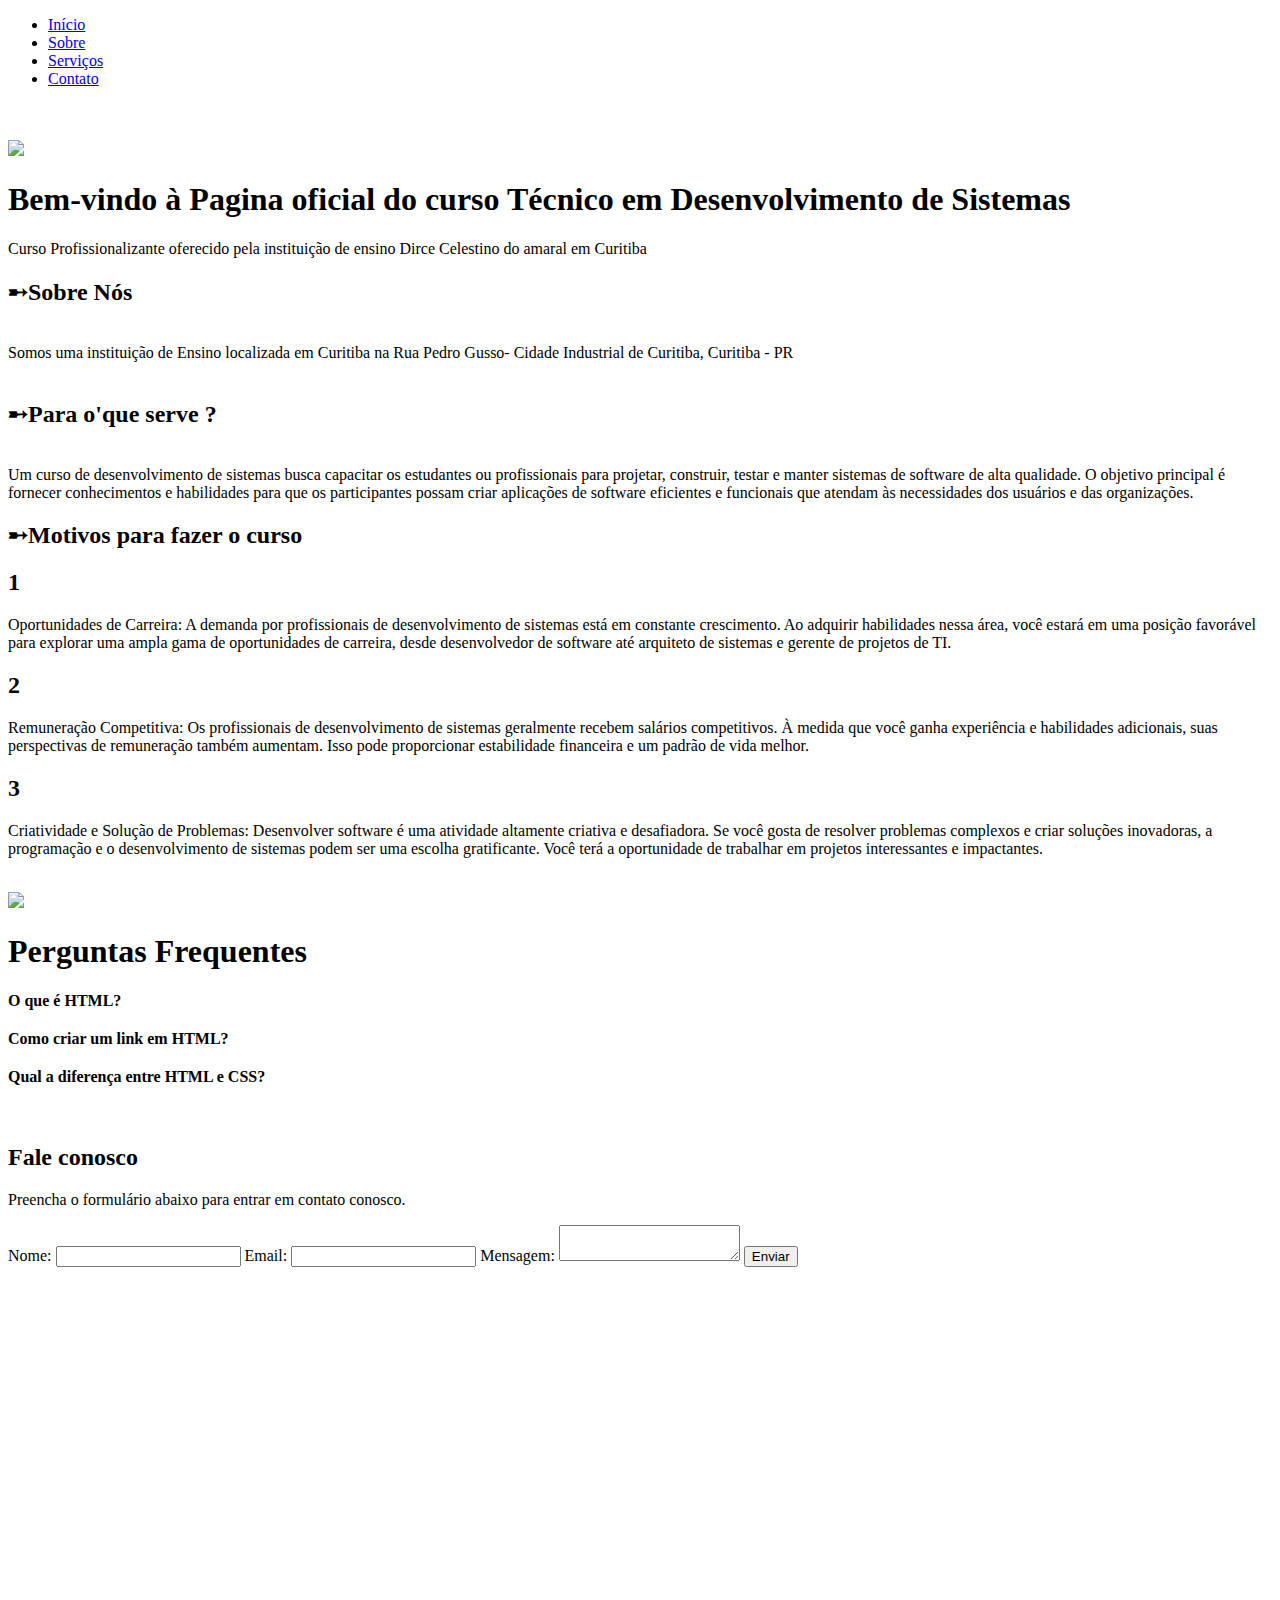
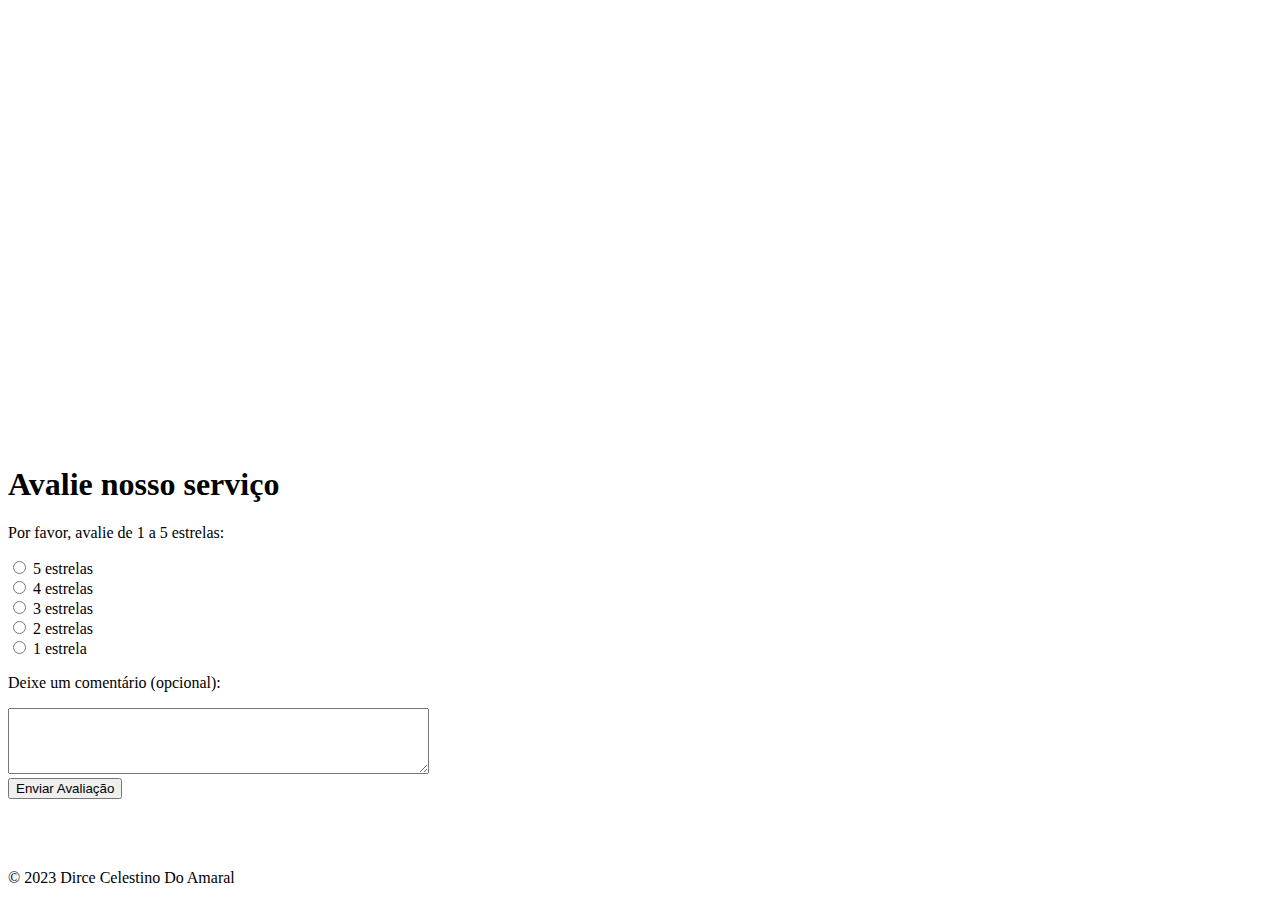
==== index.html @ 95b1bebd "Update index.html" ====
<!DOCTYPE html>
<html lang="en">
<head>
  <meta charset="UTF-8">
  <meta http-equiv="X-UA-Compatible" content="IE=edge">
  <meta name="viewport" content="width=device-width, initial-scale=1.0">
  <title>Document</title>
</head>
<body>
  <!DOCTYPE html>
<html lang="pt-br">
<head>
    <meta charset="UTF-8">
    <meta name="viewport" content="width=device-width, initial-scale=1.0">
    <title>Landing Page Profissional</title>
    <link rel="stylesheet" href="styles.css"> 
</head>
<body>
    <header>
        <nav>
            <ul>
                <li><a href="#">Início</a></li>
                <li><a href="#">Sobre</a></li>
                <li><a href="#">Serviços</a></li>
                <li><a href="#">Contato</a></li>
            </ul>
        </nav>
    </header>
<br> <br>
<img class="imagem-centralizada" 
     src=https://i.imgur.com/PKPzB9o.png
      </ul>


    <section class="hero">
        <h1>Bem-vindo à Pagina oficial do curso
          Técnico em Desenvolvimento de Sistemas
        </h1>

        <p>Curso Profissionalizante oferecido pela instituição de ensino Dirce Celestino do amaral
          em Curitiba
        </p>
       
    
    </section>

    </section>
  
    <section class="hero">
        <h2>➸Sobre Nós</h2>
        <br>
            <li>Somos uma instituição de Ensino localizada em Curitiba na Rua Pedro Gusso- Cidade Industrial de Curitiba, Curitiba - PR</li>
            <section class="hero">
         <br> 
          <h2>➸Para o'que serve ?</h2>  
            <br> 
            <li>Um curso de desenvolvimento de sistemas busca capacitar os estudantes ou profissionais para projetar, construir, testar e manter sistemas de software de alta qualidade. O objetivo principal é fornecer conhecimentos e habilidades para que os participantes possam criar aplicações de software eficientes e funcionais que atendam às necessidades dos usuários e das organizações.</li>
            
  

 <!DOCTYPE html>
<html lang="en">
<head>
    <meta charset="UTF-8">
    <meta name="viewport" content="width=device-width, initial-scale=1.0">
    <title>Layout de Três Colunas</title>
    <style>
       
    </style>
</head>
<body>
    
    <h2>➸Motivos para fazer o curso</h2>
    <div class="coluna">
        <h2>1</h2>
        <p>Oportunidades de Carreira: A demanda por profissionais de desenvolvimento de sistemas está em constante crescimento. Ao adquirir habilidades nessa área, você estará em uma posição favorável para explorar uma ampla gama de oportunidades de carreira, desde desenvolvedor de software até arquiteto de sistemas e gerente de projetos de TI.
           
        </p>
    </div>

    <div class="coluna">
        <h2>2</h2>
        <p>Remuneração Competitiva: Os profissionais de desenvolvimento de sistemas geralmente recebem salários competitivos. À medida que você ganha experiência e habilidades adicionais, suas perspectivas de remuneração também aumentam. Isso pode proporcionar estabilidade financeira e um padrão de vida melhor.
             
        </p>
    </div>

    <div class="coluna">
        <h2>3</h2>
        <p>Criatividade e Solução de Problemas: Desenvolver software é uma atividade altamente criativa e desafiadora. Se você gosta de resolver problemas complexos e criar soluções inovadoras, a programação e o desenvolvimento de sistemas podem ser uma escolha gratificante. Você terá a oportunidade de trabalhar em projetos interessantes e impactantes.</p>
    </div>

    <div class="clearfix"></div>
</body>
</html>
<br>  

            <img class="imagem-centralizada" 
            src=https://i.pinimg.com/564x/c4/18/5b/c4185be9987e1b97257fa43e0798b35a.jpg
        </ul>

    <section class="contact" id="contato">
        
         <!DOCTYPE html>
<html lang="en">
<head>
    <meta charset="UTF-8">
    <title>Perguntas Frequentes</title>
    <style>
        /* Estilo para a lista de perguntas e respostas */
        .faq-list {
            list-style-type: none;
            padding: 0;
        }

        .faq-item {
            margin-bottom: 20px;
        }

        .faq-question {
            font-weight: bold;
            cursor: pointer;
        }

        .faq-answer {
            display: none;
        }

        /* Estilo para alternar o estado visível/invisível das respostas */
        .faq-item.open .faq-answer {
            display: block;
        }
    </style>
</head>
<body>
    <h1>Perguntas Frequentes</h1>

    <ul class="faq-list">
        <li class="faq-item">
            <div class="faq-question">O que é HTML?</div>
            <div class="faq-answer">
                HTML (HyperText Markup Language) é a linguagem de marcação usada para criar páginas da web. Ela permite que você estruture o conteúdo de uma página web usando elementos como cabeçalhos, parágrafos, links e imagens.
            </div>
        </li>
        <li class="faq-item">
            <div class="faq-question">Como criar um link em HTML?</div>
            <div class="faq-answer">
                Para criar um link em HTML, você pode usar o elemento `<a>`. Por exemplo:
                <pre>&lt;a href="https://www.exemplo.com"&gt;Texto do Link&lt;/a&gt;</pre>
            </div>
        </li>
        <li class="faq-item">
            <div class="faq-question">Qual a diferença entre HTML e CSS?</div>
            <div class="faq-answer">
                HTML é usado para estruturar o conteúdo de uma página web, enquanto CSS (Cascading Style Sheets) é usado para estilizar esse conteúdo. CSS controla a aparência, como cores, fontes e layout, enquanto HTML define a estrutura e o significado do conteúdo.
            </div>
        </li>
    </ul>

    <script>
        // Adicione um evento de clique para alternar o estado das respostas
        var faqItems = document.querySelectorAll('.faq-item');

        faqItems.forEach(function(item) {
            item.addEventListener('click', function() {
                this.classList.toggle('open');
            });
        });
    </script>
</body>
</html>
   <br>
  
        <h2>Fale conosco</h2>
        <p>Preencha o formulário abaixo para entrar em contato conosco.</p>
        <form>
            <label for="nome">Nome:</label>
            <input type="text" id="nome" name="nome" required>

            <label for="email">Email:</label>
            <input type="email" id="email" name="email" required>

            <label for="mensagem">Mensagem:</label>
            <textarea id="mensagem" name="mensagem" required></textarea>

            <button type="submit">Enviar</button>
        </form>
    </section>

   
   
   
   
<br>  <br> 




</body>
</html>


<div class="mapa">
<iframe src="https://www.google.com/maps/embed?pb=!1m18!1m12!1m3!1d3600.9685097080724!2d-49.323280323724084!3d-25.50609673590865!2m3!1f0!2f0!3f0!3m2!1i1024!2i768!4f13.1!3m3!1m2!1s0x94dce33294da5137%3A0x264732ceae89ba60!2sCol%C3%A9gio%20Estadual%20Prof%20Dirce%20Celestino%20do%20Amaral!5e0!3m2!1spt-BR!2sbr!4v1694445207719!5m2!1spt-BR!2sbr" width="600" height="450" style="border:0;" allowfullscreen="" loading="lazy" referrerpolicy="no-referrer-when-downgrade"></iframe>

  </div>
  
<br>
<br>
<br>
<br>
<br>
<br>
<br>
<br>
<br>
<br>
<br>
<br>
<br>
<br>
 <br><br>
<html lang="en">
<head>
    <meta charset="UTF-8">
    <meta name="viewport" content="width=device-width, initial-scale=1.0">
    <title>Formulário de Avaliação</title>
</head>
<body>
    <h1>Avalie nosso serviço</h1>
    
    <form action="processar-avaliacao.php" method="post">
        <p>Por favor, avalie de 1 a 5 estrelas:</p>
        
        <input type="radio" id="estrela5" name="avaliacao" value="5">
        <label for="estrela5">5 estrelas</label><br>
        
        <input type="radio" id="estrela4" name="avaliacao" value="4">
        <label for="estrela4">4 estrelas</label><br>
        
        <input type="radio" id="estrela3" name="avaliacao" value="3">
        <label for="estrela3">3 estrelas</label><br>
        
        <input type="radio" id="estrela2" name="avaliacao" value="2">
        <label for="estrela2">2 estrelas</label><br>
        
        <input type="radio" id="estrela1" name="avaliacao" value="1">
        <label for="estrela1">1 estrela</label><br>
        
        <p>Deixe um comentário (opcional):</p>
        <textarea id="comentario" name="comentario" rows="4" cols="50"></textarea><br>

        <input type="submit" value="Enviar Avaliação">
    </form>
</body>
</html>
<br>  <br>  <br>

<footer>
        <p>&copy; 2023 Dirce Celestino Do Amaral</p>
    </footer>
</body>
</html>
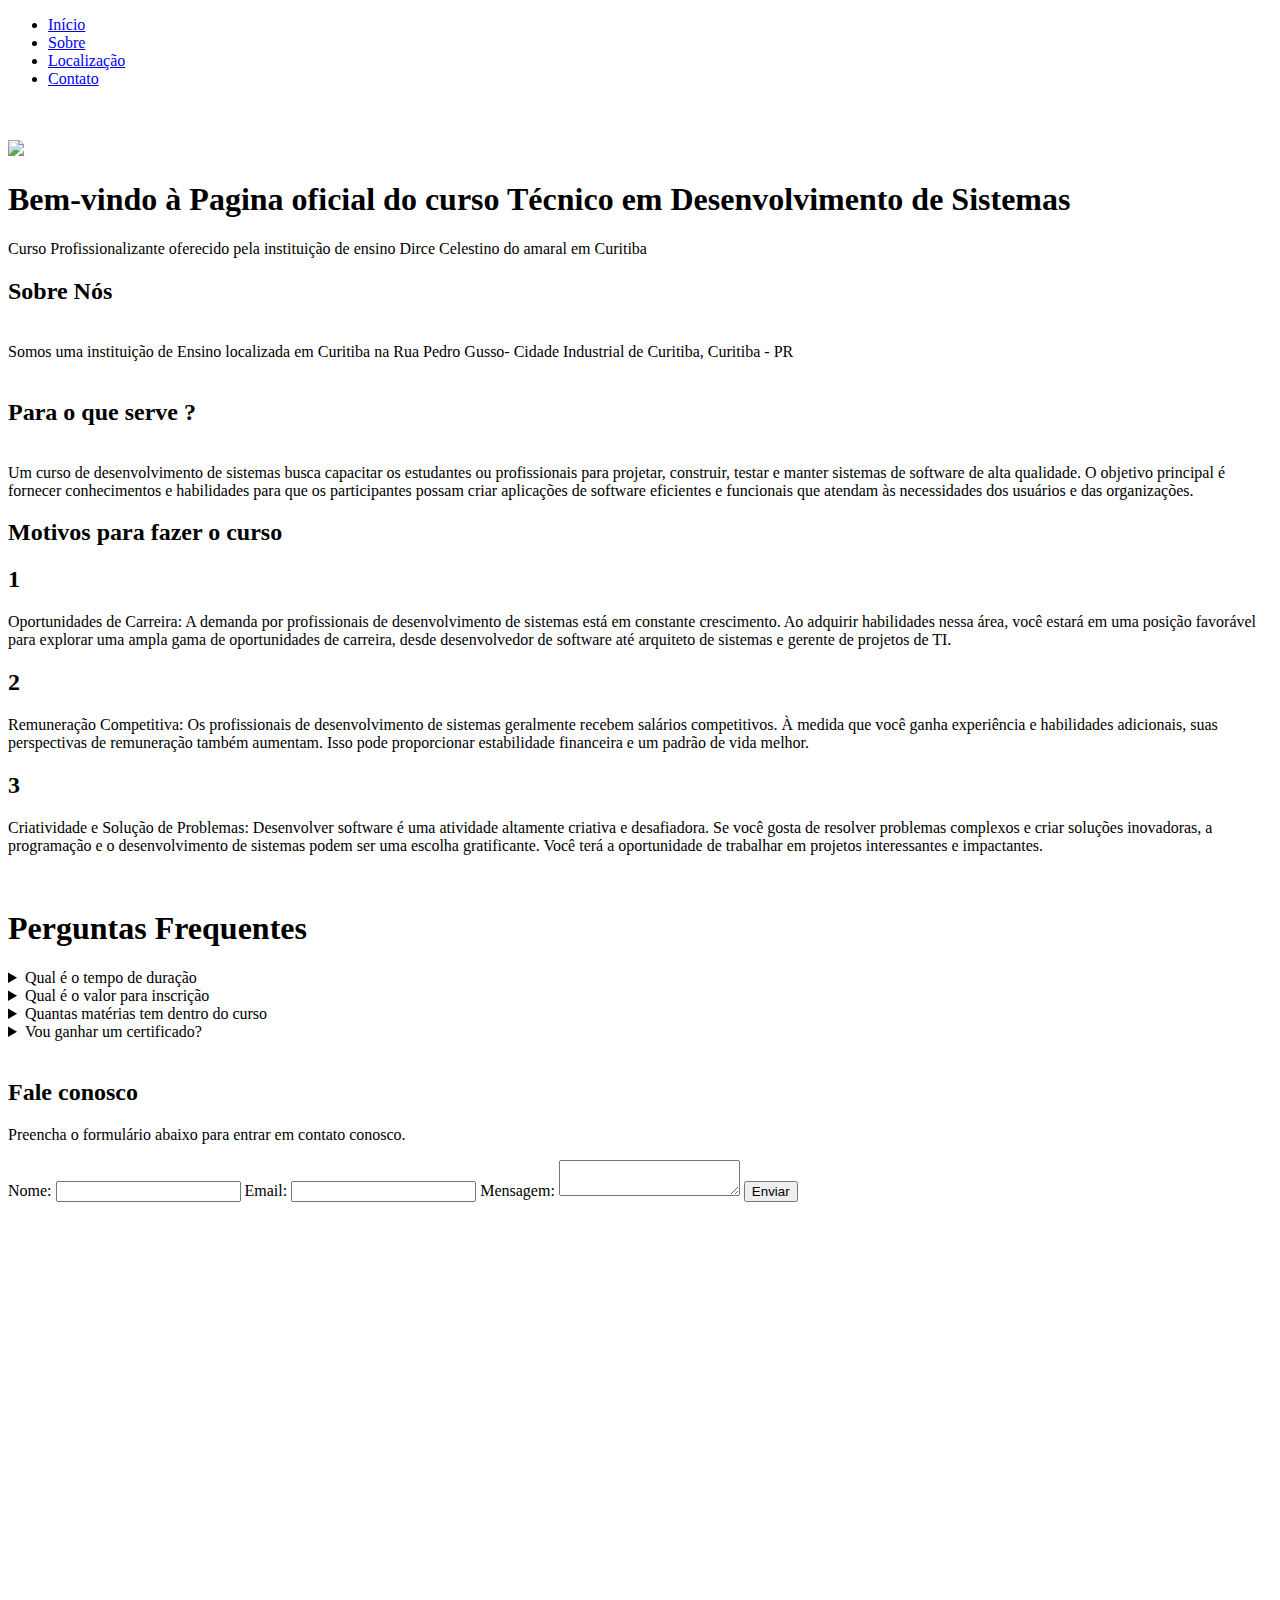
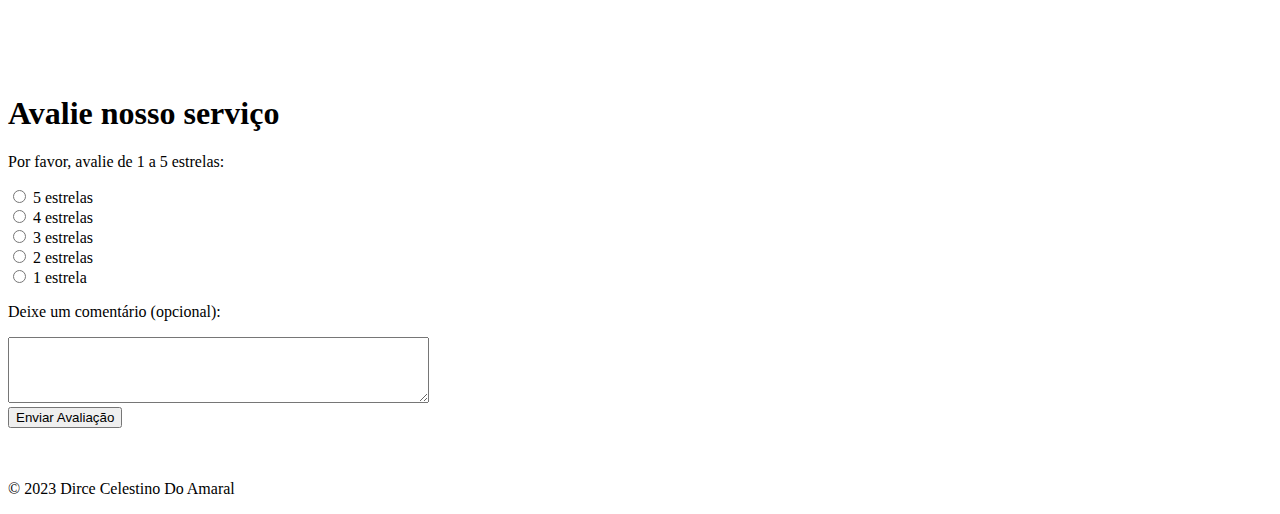
==== commit d3a4e249: "Update index.html" ====
--- a/index.html
+++ b/index.html
@@ -1,164 +1,187 @@
 <!DOCTYPE html>
 <html lang="en">
+
 <head>
   <meta charset="UTF-8">
   <meta http-equiv="X-UA-Compatible" content="IE=edge">
   <meta name="viewport" content="width=device-width, initial-scale=1.0">
   <title>Document</title>
-</head>
-<body>
+
   <!DOCTYPE html>
-<html lang="pt-br">
-<head>
-    <meta charset="UTF-8">
-    <meta name="viewport" content="width=device-width, initial-scale=1.0">
-    <title>Landing Page Profissional</title>
-    <link rel="stylesheet" href="styles.css"> 
-</head>
-<body>
-    <header>
-        <nav>
-            <ul>
-                <li><a href="#">Início</a></li>
-                <li><a href="#">Sobre</a></li>
-                <li><a href="#">Serviços</a></li>
-                <li><a href="#">Contato</a></li>
-            </ul>
-        </nav>
-    </header>
-<br> <br>
-<img class="imagem-centralizada" 
+  <html lang="pt-br">
+  <meta charset="UTF-8">
+  <meta name="viewport" content="width=device-width, initial-scale=1.0">
+  <title>Landing Page Profissional</title>
+  <link rel="stylesheet" href="styles.css">
+
+  <header>
+    <nav>
+      <ul>
+        <li><a href="#">Início</a></li>
+        <li><a href="#sobre">Sobre</a></li>
+        <li><a href="#mapa">Localização</a></li>
+        <li><a href="#conosco">Contato</a></li>
+        
+      </ul>
+    </nav>
+  </header>
+  <br> <br>
+  <img class="imagem-centralizada"
      src=https://i.imgur.com/PKPzB9o.png
       </ul>
 
 
+  <section class="hero">
+    <h1>Bem-vindo à Pagina oficial do curso
+      Técnico em Desenvolvimento de Sistemas
+    </h1>
+
+    <p>Curso Profissionalizante oferecido pela instituição de ensino Dirce Celestino do amaral
+      em Curitiba
+    </p>
+
+
+  </section>
+
+  </section>
+
+  <section id="sobre" class="hero">
+    <h2>Sobre Nós</h2>
+    <br>
+    <li>Somos uma instituição de Ensino localizada em Curitiba na Rua Pedro Gusso- Cidade Industrial de Curitiba,
+      Curitiba - PR</li>
     <section class="hero">
-        <h1>Bem-vindo à Pagina oficial do curso
-          Técnico em Desenvolvimento de Sistemas
-        </h1>
-
-        <p>Curso Profissionalizante oferecido pela instituição de ensino Dirce Celestino do amaral
-          em Curitiba
-        </p>
-       
-    
-    </section>
-
-    </section>
-  
-    <section class="hero">
-        <h2>➸Sobre Nós</h2>
+      <br>
+      <h2>Para o que serve ?</h2>
+      <br>
+      <li>Um curso de desenvolvimento de sistemas busca capacitar os estudantes ou profissionais para projetar,
+        construir, testar e manter sistemas de software de alta qualidade. O objetivo principal é fornecer conhecimentos
+        e habilidades para que os participantes possam criar aplicações de software eficientes e funcionais que atendam
+        às necessidades dos usuários e das organizações.</li>
+
+
+
+      <!DOCTYPE html>
+      <html lang="en">
+
+      <head>
+        <meta charset="UTF-8">
+        <meta name="viewport" content="width=device-width, initial-scale=1.0">
+        <title>Layout de Três Colunas</title>
+        <style>
+
+        </style>
+
+
+        <h2>Motivos para fazer o curso</h2>
+        <div class="coluna">
+          <h2>1</h2>
+          <p>Oportunidades de Carreira: A demanda por profissionais de desenvolvimento de sistemas está em constante
+            crescimento. Ao adquirir habilidades nessa área, você estará em uma posição favorável para explorar uma
+            ampla gama de oportunidades de carreira, desde desenvolvedor de software até arquiteto de sistemas e gerente
+            de projetos de TI.
+
+          </p>
+        </div>
+
+        <div class="coluna">
+          <h2>2</h2>
+          <p>Remuneração Competitiva: Os profissionais de desenvolvimento de sistemas geralmente recebem salários
+            competitivos. À medida que você ganha experiência e habilidades adicionais, suas perspectivas de remuneração
+            também aumentam. Isso pode proporcionar estabilidade financeira e um padrão de vida melhor.
+
+          </p>
+        </div>
+
+        <div class="coluna">
+          <h2>3</h2>
+          <p>Criatividade e Solução de Problemas: Desenvolver software é uma atividade altamente criativa e desafiadora.
+            Se você gosta de resolver problemas complexos e criar soluções inovadoras, a programação e o desenvolvimento
+            de sistemas podem ser uma escolha gratificante. Você terá a oportunidade de trabalhar em projetos
+            interessantes e impactantes.</p>
+        </div>
+
+        <div class="clearfix"></div>
+
         <br>
-            <li>Somos uma instituição de Ensino localizada em Curitiba na Rua Pedro Gusso- Cidade Industrial de Curitiba, Curitiba - PR</li>
-            <section class="hero">
-         <br> 
-          <h2>➸Para o'que serve ?</h2>  
-            <br> 
-            <li>Um curso de desenvolvimento de sistemas busca capacitar os estudantes ou profissionais para projetar, construir, testar e manter sistemas de software de alta qualidade. O objetivo principal é fornecer conhecimentos e habilidades para que os participantes possam criar aplicações de software eficientes e funcionais que atendam às necessidades dos usuários e das organizações.</li>
-            
-  
-
- <!DOCTYPE html>
-<html lang="en">
-<head>
-    <meta charset="UTF-8">
-    <meta name="viewport" content="width=device-width, initial-scale=1.0">
-    <title>Layout de Três Colunas</title>
-    <style>
-       
-    </style>
-</head>
-<body>
-    
-    <h2>➸Motivos para fazer o curso</h2>
-    <div class="coluna">
-        <h2>1</h2>
-        <p>Oportunidades de Carreira: A demanda por profissionais de desenvolvimento de sistemas está em constante crescimento. Ao adquirir habilidades nessa área, você estará em uma posição favorável para explorar uma ampla gama de oportunidades de carreira, desde desenvolvedor de software até arquiteto de sistemas e gerente de projetos de TI.
-           
-        </p>
-    </div>
-
-    <div class="coluna">
-        <h2>2</h2>
-        <p>Remuneração Competitiva: Os profissionais de desenvolvimento de sistemas geralmente recebem salários competitivos. À medida que você ganha experiência e habilidades adicionais, suas perspectivas de remuneração também aumentam. Isso pode proporcionar estabilidade financeira e um padrão de vida melhor.
-             
-        </p>
-    </div>
-
-    <div class="coluna">
-        <h2>3</h2>
-        <p>Criatividade e Solução de Problemas: Desenvolver software é uma atividade altamente criativa e desafiadora. Se você gosta de resolver problemas complexos e criar soluções inovadoras, a programação e o desenvolvimento de sistemas podem ser uma escolha gratificante. Você terá a oportunidade de trabalhar em projetos interessantes e impactantes.</p>
-    </div>
-
-    <div class="clearfix"></div>
-</body>
-</html>
-<br>  
-
-            <img class="imagem-centralizada" 
-            src=https://i.pinimg.com/564x/c4/18/5b/c4185be9987e1b97257fa43e0798b35a.jpg
-        </ul>
-
-    <section class="contact" id="contato">
-        
-         <!DOCTYPE html>
-<html lang="en">
-<head>
-    <meta charset="UTF-8">
-    <title>Perguntas Frequentes</title>
-    <style>
-        /* Estilo para a lista de perguntas e respostas */
-        .faq-list {
-            list-style-type: none;
-            padding: 0;
-        }
-
-        .faq-item {
-            margin-bottom: 20px;
-        }
-
-        .faq-question {
-            font-weight: bold;
-            cursor: pointer;
-        }
-
-        .faq-answer {
-            display: none;
-        }
-
-        /* Estilo para alternar o estado visível/invisível das respostas */
-        .faq-item.open .faq-answer {
-            display: block;
-        }
-    </style>
-</head>
-<body>
-    <h1>Perguntas Frequentes</h1>
-
-    <ul class="faq-list">
-        <li class="faq-item">
-            <div class="faq-question">O que é HTML?</div>
-            <div class="faq-answer">
-                HTML (HyperText Markup Language) é a linguagem de marcação usada para criar páginas da web. Ela permite que você estruture o conteúdo de uma página web usando elementos como cabeçalhos, parágrafos, links e imagens.
-            </div>
-        </li>
-        <li class="faq-item">
-            <div class="faq-question">Como criar um link em HTML?</div>
-            <div class="faq-answer">
-                Para criar um link em HTML, você pode usar o elemento `<a>`. Por exemplo:
-                <pre>&lt;a href="https://www.exemplo.com"&gt;Texto do Link&lt;/a&gt;</pre>
-            </div>
-        </li>
-        <li class="faq-item">
-            <div class="faq-question">Qual a diferença entre HTML e CSS?</div>
-            <div class="faq-answer">
-                HTML é usado para estruturar o conteúdo de uma página web, enquanto CSS (Cascading Style Sheets) é usado para estilizar esse conteúdo. CSS controla a aparência, como cores, fontes e layout, enquanto HTML define a estrutura e o significado do conteúdo.
-            </div>
-        </li>
-    </ul>
-
-    <script>
-        // Adicione um evento de clique para alternar o estado das respostas
+
+   
+
+        <section class="contact" id="contato">
+
+          <!DOCTYPE html>
+          <html lang="en">
+
+          <head>
+            <meta charset="UTF-8">
+            <title>Perguntas Frequentes</title>
+            <style>
+              .faq-list {
+                list-style-type: none;
+                padding: 0;
+              }
+
+              .faq-item {
+                margin-bottom: 20px;
+              }
+
+              .faq-question {
+                font-weight: bold;
+                cursor: pointer;
+              }
+
+              .faq-answer {
+                display: none;
+              }
+
+
+              .faq-item.open .faq-answer {
+                display: block;
+              }
+            </style>
+
+            <h1>Perguntas Frequentes</h1>
+
+
+<section class="perg"> 
+  <details>
+    <summary>Qual é o tempo de duração</summary>
+    <p>
+      O tempo de Duração deste curso é de 3 anos, o aluno faz o ensino médio juntamente do curso TDS
+    </p>
+  </details>
+</section>
+
+<section class="perg"> 
+  <details>
+    <summary>Qual é o valor para inscrição</summary>
+    <p>
+      O curso é totalmente de graça, não há nenhum valor a ser pago pelas aulas ou materiais (computador e tablet)
+    </p>
+  </details>
+</section>
+
+<section class="perg">
+  <details>
+    <summary>Quantas matérias tem dentro do curso</summary>
+    <p>
+      O curso é composto por 5 matérias sendo elas Banco de dados, Programação mobile, Programação front-end, análise e projeto de sistemas e ciencias da computação.
+    </p>
+  </details>
+</section>
+
+<section class="perg">
+  <details>
+    <summary>Vou ganhar um certificado?</summary>
+    <p>
+      Sim, no final do curso o aluno ganhará, um certificado e pode imprimi-lo na secretária da escola
+    </p>
+  </details>
+</section>
+
+
+            <script>
+              // Adicione um evento de clique para alternar o estado das respostas
         var faqItems = document.querySelectorAll('.faq-item');
 
         faqItems.forEach(function(item) {
@@ -166,98 +189,82 @@
                 this.classList.toggle('open');
             });
         });
-    </script>
-</body>
-</html>
-   <br>
-  
-        <h2>Fale conosco</h2>
-        <p>Preencha o formulário abaixo para entrar em contato conosco.</p>
-        <form>
-            <label for="nome">Nome:</label>
-            <input type="text" id="nome" name="nome" required>
-
-            <label for="email">Email:</label>
-            <input type="email" id="email" name="email" required>
-
-            <label for="mensagem">Mensagem:</label>
-            <textarea id="mensagem" name="mensagem" required></textarea>
-
-            <button type="submit">Enviar</button>
+            </script>
+
+            <br>
+
+          <div id="conosco"> <h2>Fale conosco</h2>
+            <p>Preencha o formulário abaixo para entrar em contato conosco.</p>
+            <form>
+              <label for="nome">Nome:</label>
+              <input type="text" id="nome" name="nome" required>
+
+              <label for="email">Email:</label>
+              <input type="email" id="email" name="email" required>
+
+              <label for="mensagem">Mensagem:</label>
+              <textarea id="mensagem" name="mensagem" required></textarea>
+
+              <button type="submit">Enviar</button>
+            </form>
+        </section>
+      </div>
+
+        <br>
+
+        <div id="mapa" class="mapa">
+          <iframe
+            src="https://www.google.com/maps/embed?pb=!1m18!1m12!1m3!1d3600.9685097080724!2d-49.323280323724084!3d-25.50609673590865!2m3!1f0!2f0!3f0!3m2!1i1024!2i768!4f13.1!3m3!1m2!1s0x94dce33294da5137%3A0x264732ceae89ba60!2sCol%C3%A9gio%20Estadual%20Prof%20Dirce%20Celestino%20do%20Amaral!5e0!3m2!1spt-BR!2sbr!4v1694445207719!5m2!1spt-BR!2sbr"
+            width="600" height="450" style="border:0;" allowfullscreen="" loading="lazy"
+            referrerpolicy="no-referrer-when-downgrade"></iframe>
+
+        </div>
+
+
+
+
+        <h1>Avalie nosso serviço</h1>
+
+        <form action="processar-avaliacao.php" method="post">
+          <p>Por favor, avalie de 1 a 5 estrelas:</p>
+
+          <input type="radio" id="estrela5" name="avaliacao" value="5">
+          <label for="estrela5">5 estrelas</label><br>
+
+          <input type="radio" id="estrela4" name="avaliacao" value="4">
+          <label for="estrela4">4 estrelas</label><br>
+
+          <input type="radio" id="estrela3" name="avaliacao" value="3">
+          <label for="estrela3">3 estrelas</label><br>
+
+          <input type="radio" id="estrela2" name="avaliacao" value="2">
+          <label for="estrela2">2 estrelas</label><br>
+
+          <input type="radio" id="estrela1" name="avaliacao" value="1">
+          <label for="estrela1">1 estrela</label><br>
+
+          <p>Deixe um comentário (opcional):</p>
+
+          <textarea id="comentario" name="comentario" rows="4" cols="50"></textarea><br>
+
+          <input type="submit" value="Enviar Avaliação">
         </form>
-    </section>
-
-   
-   
-   
-   
-<br>  <br> 
-
-
-
-
-</body>
-</html>
-
-
-<div class="mapa">
-<iframe src="https://www.google.com/maps/embed?pb=!1m18!1m12!1m3!1d3600.9685097080724!2d-49.323280323724084!3d-25.50609673590865!2m3!1f0!2f0!3f0!3m2!1i1024!2i768!4f13.1!3m3!1m2!1s0x94dce33294da5137%3A0x264732ceae89ba60!2sCol%C3%A9gio%20Estadual%20Prof%20Dirce%20Celestino%20do%20Amaral!5e0!3m2!1spt-BR!2sbr!4v1694445207719!5m2!1spt-BR!2sbr" width="600" height="450" style="border:0;" allowfullscreen="" loading="lazy" referrerpolicy="no-referrer-when-downgrade"></iframe>
-
-  </div>
-  
+
 <br>
 <br>
-<br>
-<br>
-<br>
-<br>
-<br>
-<br>
-<br>
-<br>
-<br>
-<br>
-<br>
-<br>
- <br><br>
-<html lang="en">
-<head>
-    <meta charset="UTF-8">
-    <meta name="viewport" content="width=device-width, initial-scale=1.0">
-    <title>Formulário de Avaliação</title>
-</head>
-<body>
-    <h1>Avalie nosso serviço</h1>
-    
-    <form action="processar-avaliacao.php" method="post">
-        <p>Por favor, avalie de 1 a 5 estrelas:</p>
-        
-        <input type="radio" id="estrela5" name="avaliacao" value="5">
-        <label for="estrela5">5 estrelas</label><br>
-        
-        <input type="radio" id="estrela4" name="avaliacao" value="4">
-        <label for="estrela4">4 estrelas</label><br>
-        
-        <input type="radio" id="estrela3" name="avaliacao" value="3">
-        <label for="estrela3">3 estrelas</label><br>
-        
-        <input type="radio" id="estrela2" name="avaliacao" value="2">
-        <label for="estrela2">2 estrelas</label><br>
-        
-        <input type="radio" id="estrela1" name="avaliacao" value="1">
-        <label for="estrela1">1 estrela</label><br>
-        
-        <p>Deixe um comentário (opcional):</p>
-        <textarea id="comentario" name="comentario" rows="4" cols="50"></textarea><br>
-
-        <input type="submit" value="Enviar Avaliação">
-    </form>
-</body>
-</html>
-<br>  <br>  <br>
-
-<footer>
-        <p>&copy; 2023 Dirce Celestino Do Amaral</p>
-    </footer>
-</body>
-</html>
+        <footer>
+          <p>&copy; 2023 Dirce Celestino Do Amaral</p>
+        </footer>
+        
+        
+        
+        
+        
+        
+        
+        
+        
+        
+        
+        </body>
+      </html>
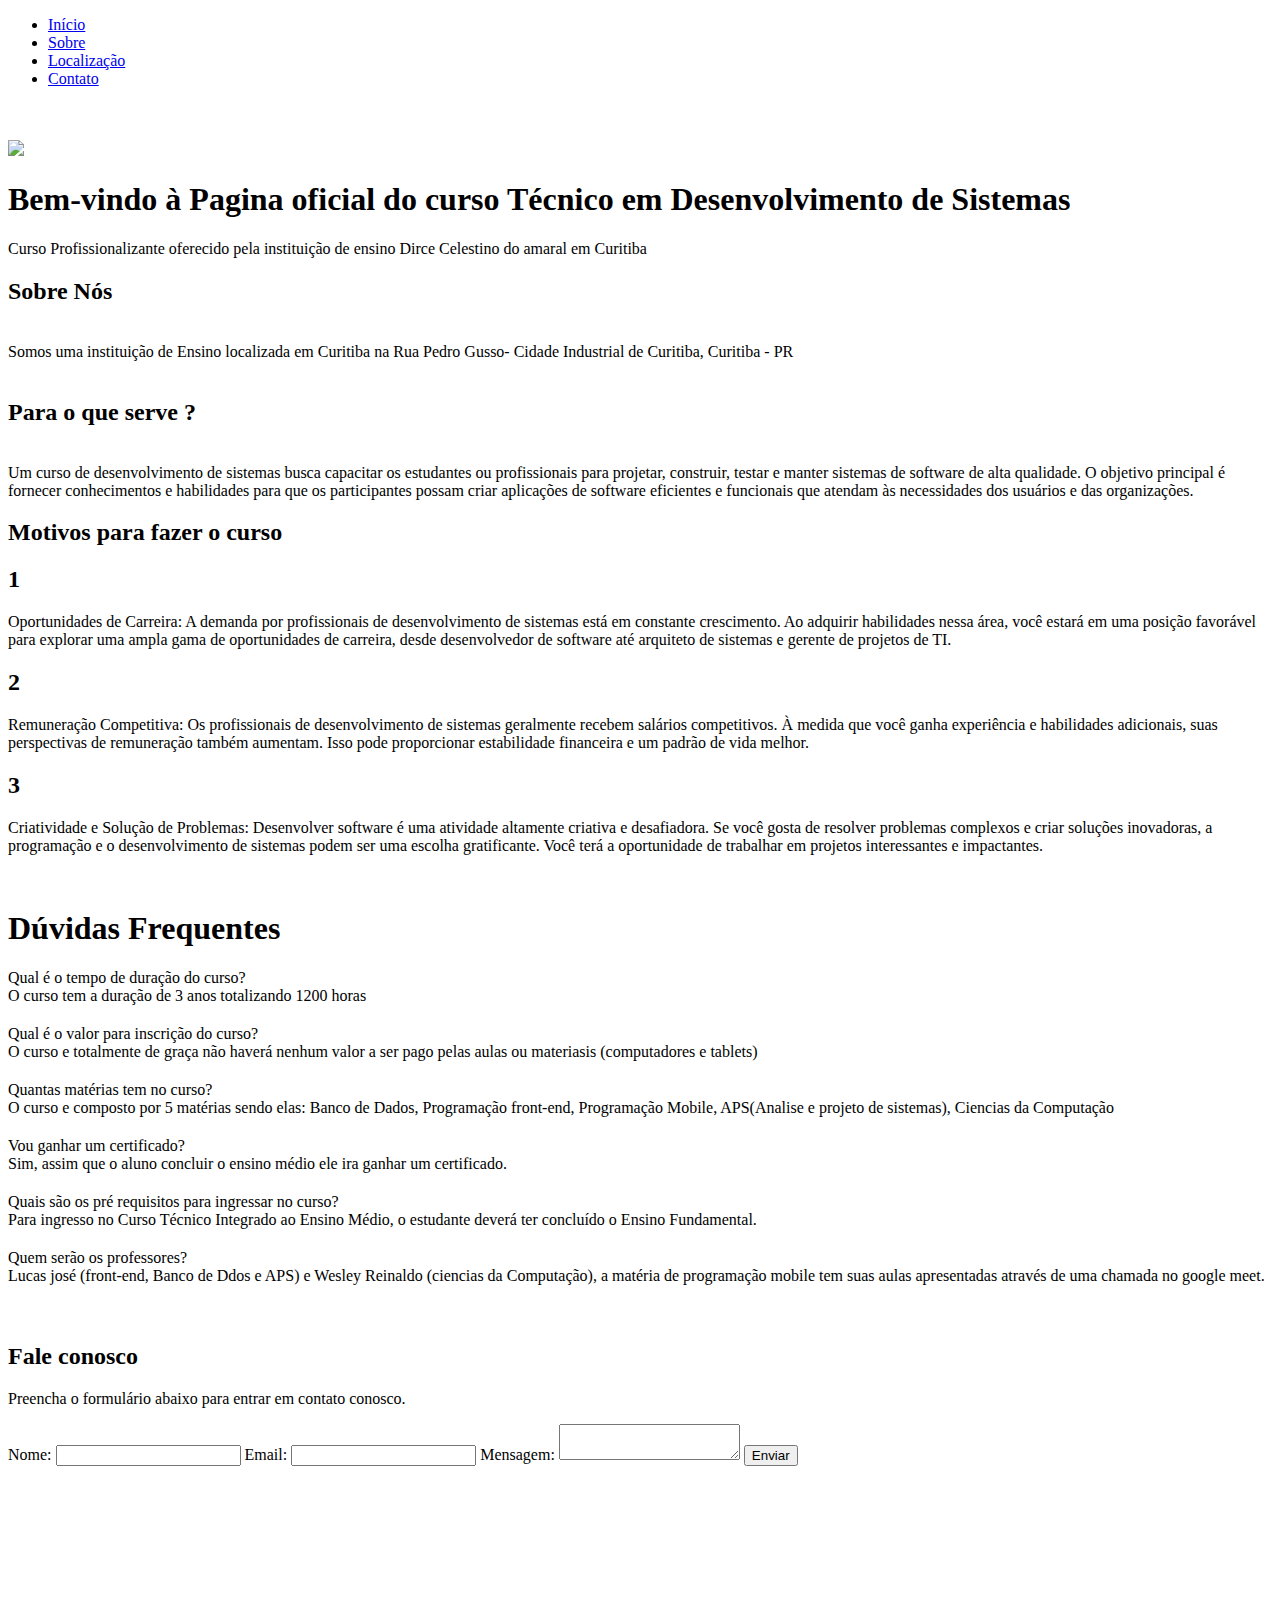
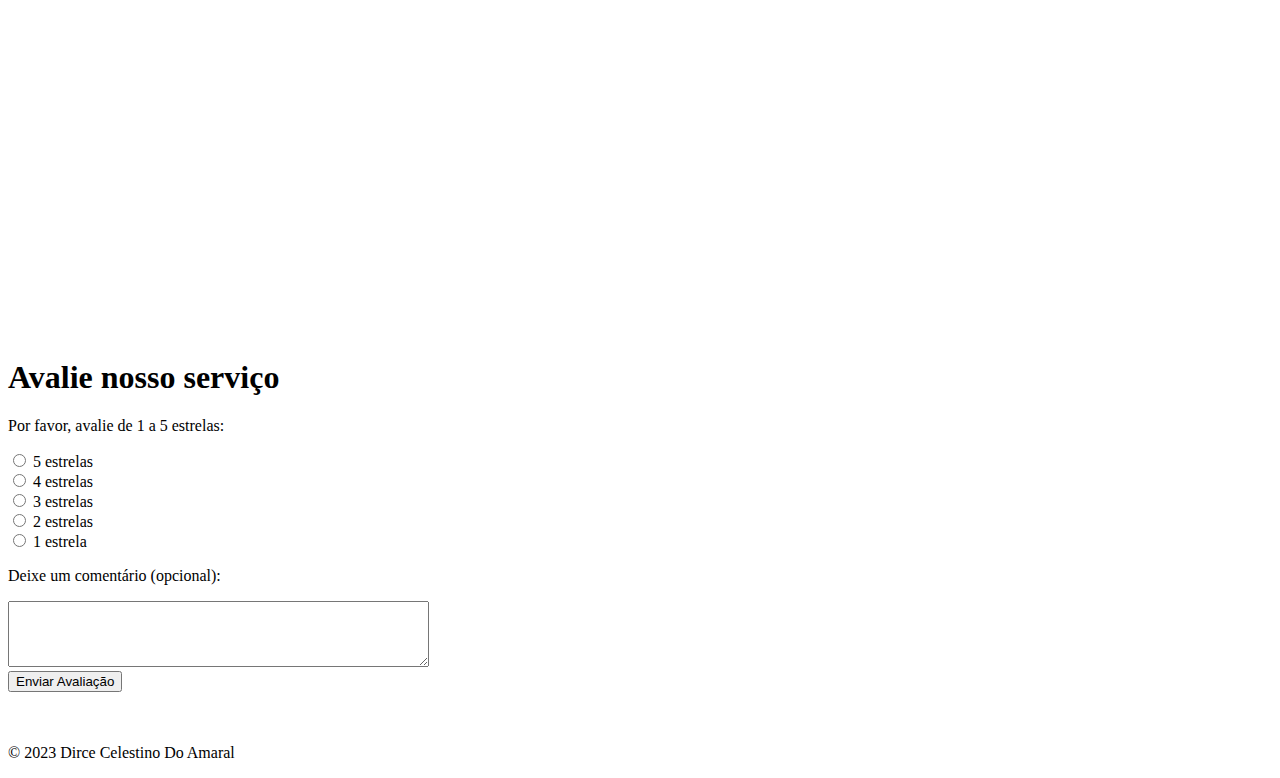
==== commit 30e80baa: "Update index.html" ====
--- a/index.html
+++ b/index.html
@@ -140,44 +140,63 @@
               }
             </style>
 
-            <h1>Perguntas Frequentes</h1>
-
-
-<section class="perg"> 
-  <details>
-    <summary>Qual é o tempo de duração</summary>
-    <p>
-      O tempo de Duração deste curso é de 3 anos, o aluno faz o ensino médio juntamente do curso TDS
-    </p>
-  </details>
-</section>
-
-<section class="perg"> 
-  <details>
-    <summary>Qual é o valor para inscrição</summary>
-    <p>
-      O curso é totalmente de graça, não há nenhum valor a ser pago pelas aulas ou materiais (computador e tablet)
-    </p>
-  </details>
-</section>
-
-<section class="perg">
-  <details>
-    <summary>Quantas matérias tem dentro do curso</summary>
-    <p>
-      O curso é composto por 5 matérias sendo elas Banco de dados, Programação mobile, Programação front-end, análise e projeto de sistemas e ciencias da computação.
-    </p>
-  </details>
-</section>
-
-<section class="perg">
-  <details>
-    <summary>Vou ganhar um certificado?</summary>
-    <p>
-      Sim, no final do curso o aluno ganhará, um certificado e pode imprimi-lo na secretária da escola
-    </p>
-  </details>
-</section>
+           <!DOCTYPE html>
+<html lang="pt-BR">
+
+<head>
+  <meta charset="UTF-8">
+  <meta name="viewport" content="width=device-width, initial-scale=1.0">
+  <title>Perguntas Frequentes</title>
+</head>
+
+<body>
+  <div class="container">
+    <h1 class="duvidas">Dúvidas Frequentes</h1>
+
+    <div class="faq-item">
+      <div class="question">Qual é o tempo de duração do curso?</div>
+      <div class="answer">O curso tem a duração de 3 anos totalizando 1200 horas </div>
+    </div>
+
+    <div class="faq-item">
+      <div class="question">Qual é o valor para inscrição do curso?</div>
+      <div class="answer">O curso e totalmente de graça não haverá nenhum valor a ser pago pelas aulas ou materiasis
+        (computadores e tablets)</div>
+    </div>
+
+    <div class="faq-item">
+      <div class="question">Quantas matérias tem no curso?</div>
+      <div class="answer">O curso e composto por 5 matérias sendo elas: Banco de Dados, Programação front-end,
+        Programação Mobile, APS(Analise e projeto de sistemas), Ciencias da Computação </div>
+    </div>
+
+    <div class="faq-item">
+      <div class="question">Vou ganhar um certificado?</div>
+      <div class="answer">Sim, assim que o aluno concluir o ensino médio ele ira ganhar um certificado.</div>
+    </div>
+
+    <div class="faq-item">
+      <div class="question">Quais são os pré requisitos para ingressar no curso?</div>
+      <div class="answer"> Para ingresso no Curso Técnico Integrado ao Ensino Médio, o estudante deverá ter concluído o
+        Ensino Fundamental. </div>
+    </div>
+
+    <div class="faq-item">
+      <div class="question">Quem serão os professores?</div>
+      <div class="answer"> Lucas josé (front-end, Banco de Ddos e APS) e Wesley Reinaldo (ciencias da Computação), a
+        matéria de programação mobile tem suas aulas apresentadas através de uma chamada no google meet. </div>
+    </div>
+ <script>
+        // JavaScript para tornar as respostas das perguntas visíveis/ocultas ao clicar na pergunta
+        const questions = document.querySelectorAll('.question');
+
+        questions.forEach(question => {
+            question.addEventListener('click', () => {
+                const answer = question.nextElementSibling;
+                answer.style.display = answer.style.display === 'block' ? 'none' : 'block';
+            });
+        });
+    </script>
 
 
             <script>
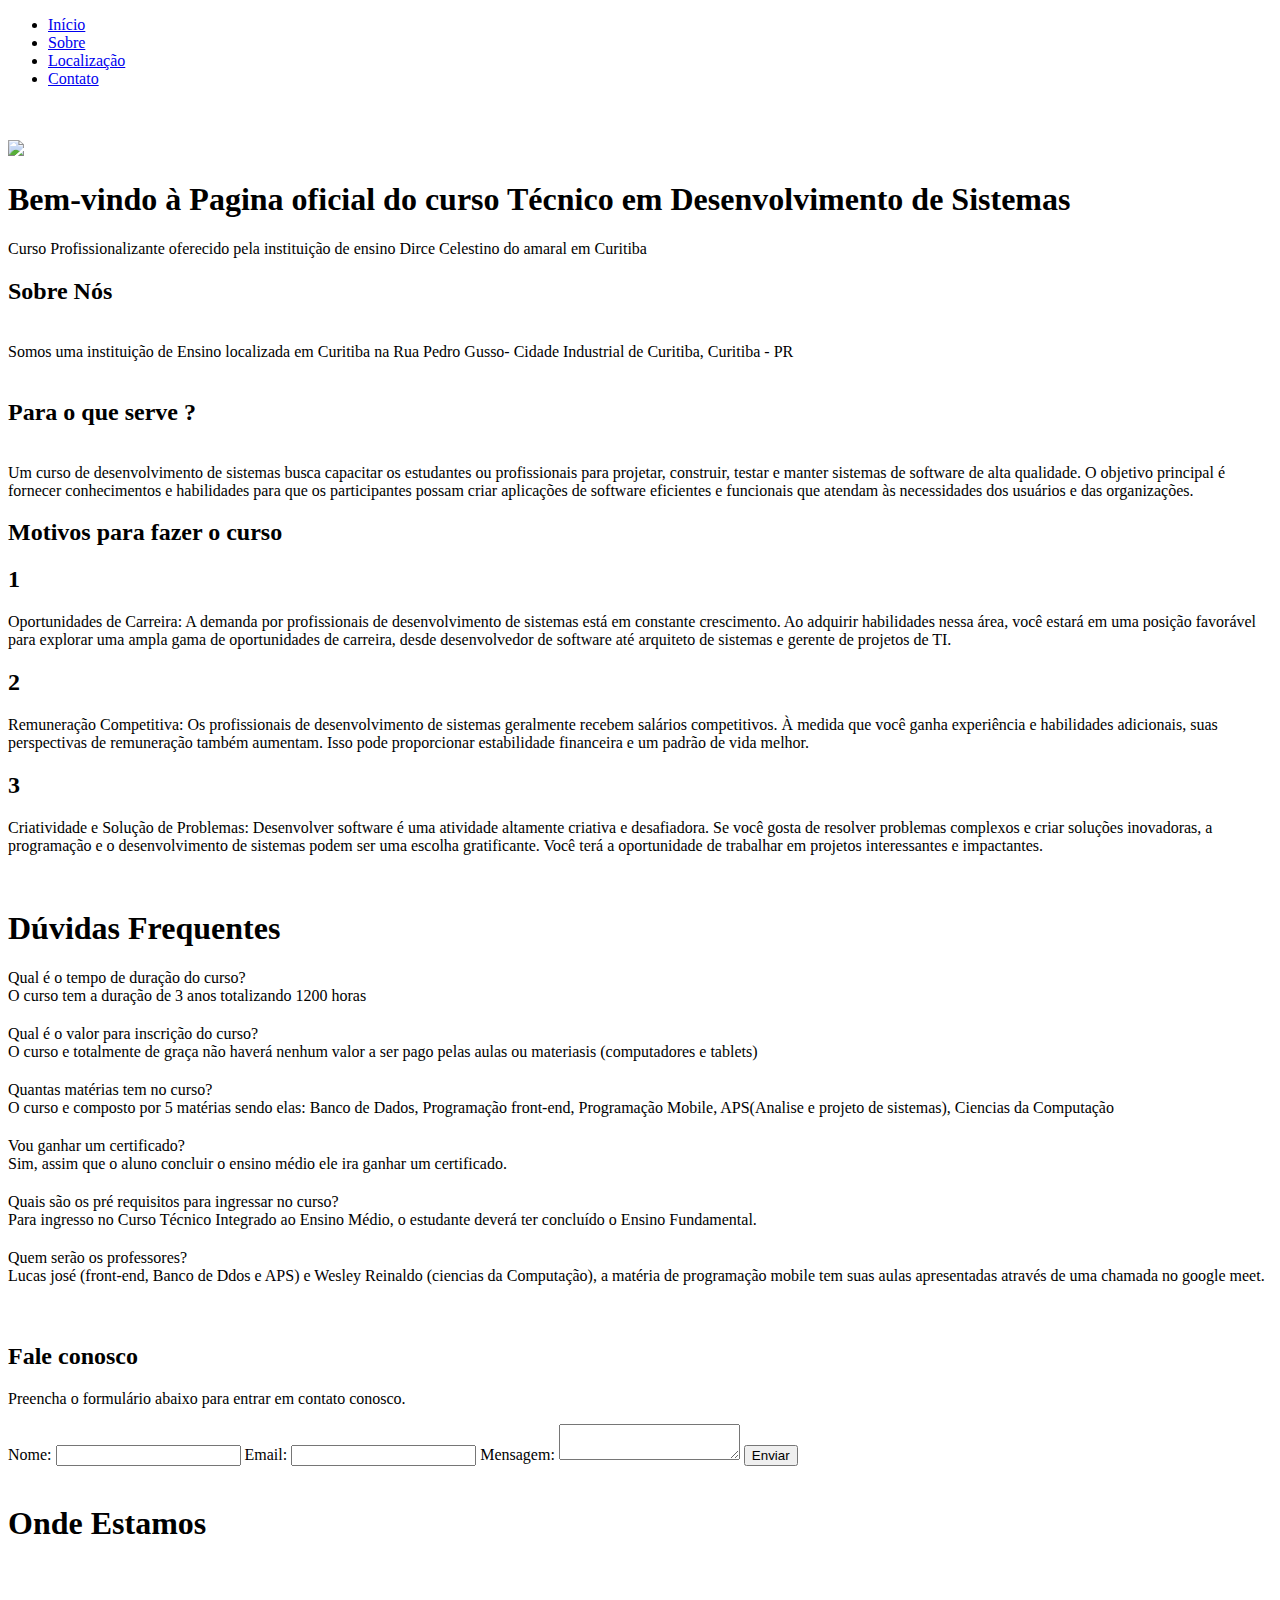
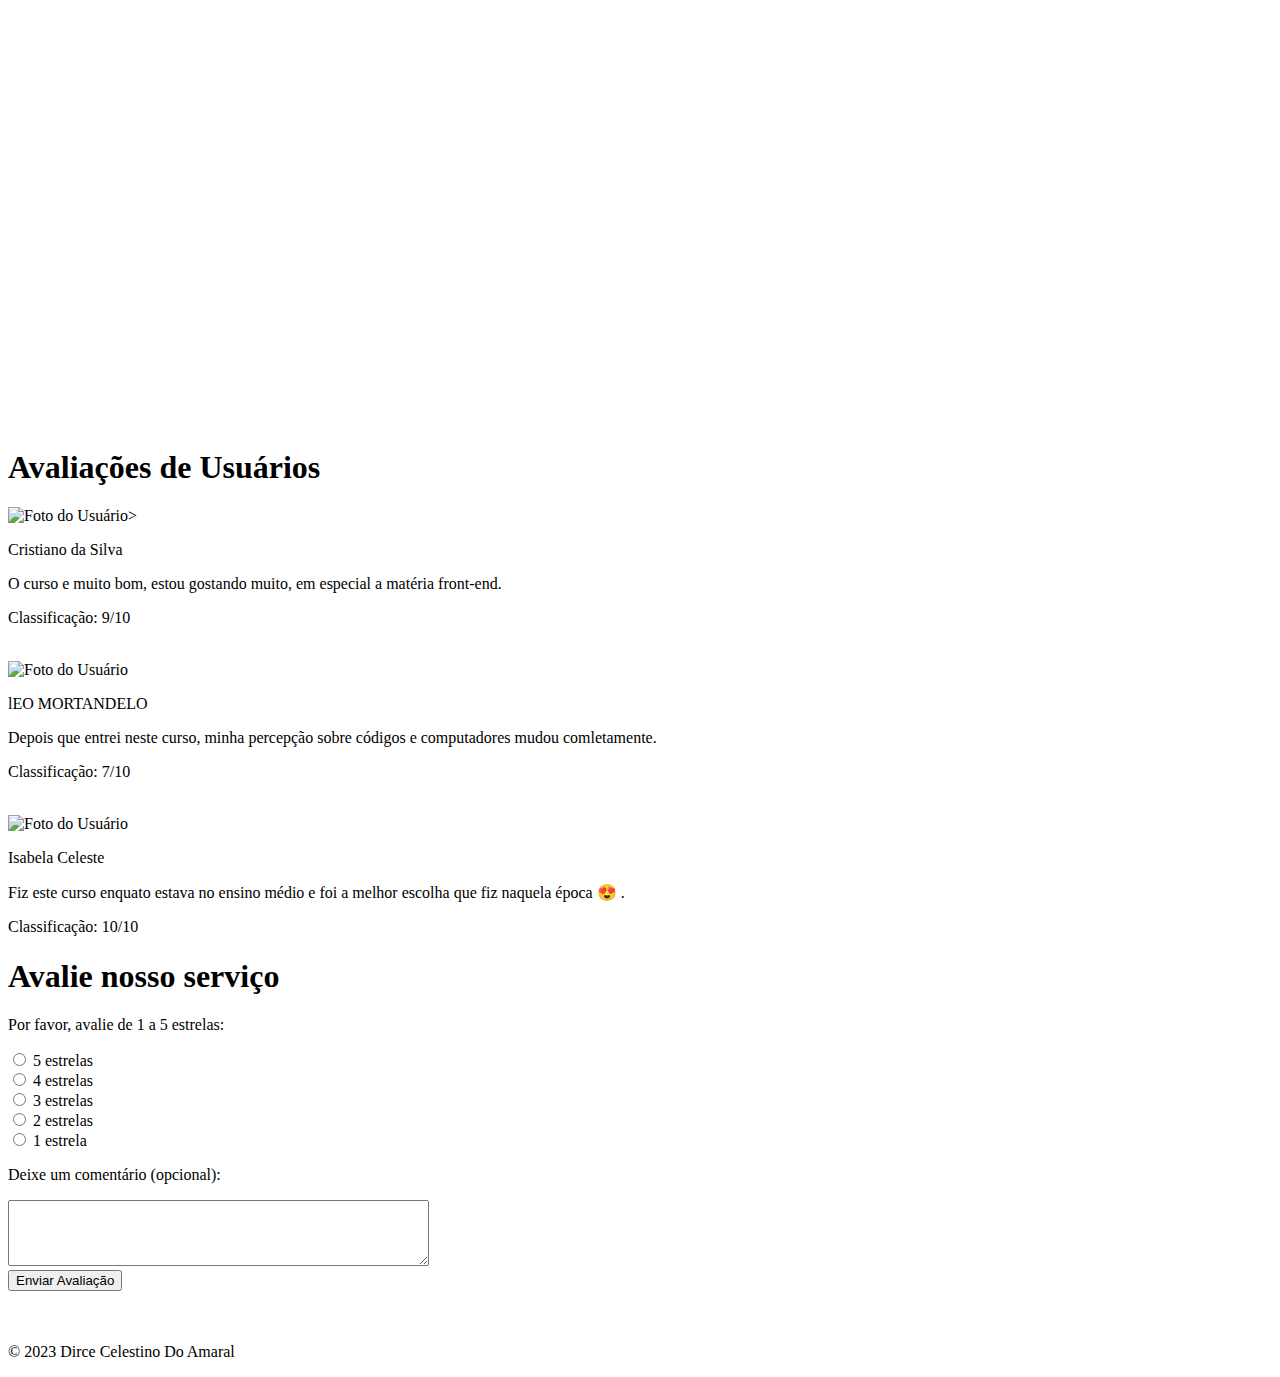
==== commit 793bac3e: "Update index.html" ====
--- a/index.html
+++ b/index.html
@@ -2,192 +2,209 @@
 <html lang="en">
 
 <head>
-  <meta charset="UTF-8">
-  <meta http-equiv="X-UA-Compatible" content="IE=edge">
-  <meta name="viewport" content="width=device-width, initial-scale=1.0">
-  <title>Document</title>
-
-  <!DOCTYPE html>
-  <html lang="pt-br">
-  <meta charset="UTF-8">
-  <meta name="viewport" content="width=device-width, initial-scale=1.0">
-  <title>Landing Page Profissional</title>
-  <link rel="stylesheet" href="styles.css">
-
-  <header>
-    <nav>
-      <ul>
-        <li><a href="#">Início</a></li>
-        <li><a href="#sobre">Sobre</a></li>
-        <li><a href="#mapa">Localização</a></li>
-        <li><a href="#conosco">Contato</a></li>
-        
-      </ul>
-    </nav>
-  </header>
-  <br> <br>
-  <img class="imagem-centralizada"
+    <meta charset="UTF-8">
+    <meta http-equiv="X-UA-Compatible" content="IE=edge">
+    <meta name="viewport" content="width=device-width, initial-scale=1.0">
+    <title>Document</title>
+
+    <!DOCTYPE html>
+    <html lang="pt-br">
+    <meta charset="UTF-8">
+    <meta name="viewport" content="width=device-width, initial-scale=1.0">
+    <title>Landing Page Profissional</title>
+    <link rel="stylesheet" href="styles.css">
+
+    <header>
+        <nav>
+            <ul>
+                <li><a href="#">Início</a></li>
+                <li><a href="#sobre">Sobre</a></li>
+                <li><a href="#mapa">Localização</a></li>
+                <li><a href="#conosco">Contato</a></li>
+
+            </ul>
+        </nav>
+    </header>
+    <br> <br>
+    <img class="imagem-centralizada"
      src=https://i.imgur.com/PKPzB9o.png
       </ul>
 
 
-  <section class="hero">
-    <h1>Bem-vindo à Pagina oficial do curso
-      Técnico em Desenvolvimento de Sistemas
-    </h1>
-
-    <p>Curso Profissionalizante oferecido pela instituição de ensino Dirce Celestino do amaral
-      em Curitiba
-    </p>
-
-
-  </section>
-
-  </section>
-
-  <section id="sobre" class="hero">
-    <h2>Sobre Nós</h2>
-    <br>
-    <li>Somos uma instituição de Ensino localizada em Curitiba na Rua Pedro Gusso- Cidade Industrial de Curitiba,
-      Curitiba - PR</li>
     <section class="hero">
-      <br>
-      <h2>Para o que serve ?</h2>
-      <br>
-      <li>Um curso de desenvolvimento de sistemas busca capacitar os estudantes ou profissionais para projetar,
-        construir, testar e manter sistemas de software de alta qualidade. O objetivo principal é fornecer conhecimentos
-        e habilidades para que os participantes possam criar aplicações de software eficientes e funcionais que atendam
-        às necessidades dos usuários e das organizações.</li>
-
-
-
-      <!DOCTYPE html>
-      <html lang="en">
-
-      <head>
-        <meta charset="UTF-8">
-        <meta name="viewport" content="width=device-width, initial-scale=1.0">
-        <title>Layout de Três Colunas</title>
-        <style>
-
-        </style>
-
-
-        <h2>Motivos para fazer o curso</h2>
-        <div class="coluna">
-          <h2>1</h2>
-          <p>Oportunidades de Carreira: A demanda por profissionais de desenvolvimento de sistemas está em constante
-            crescimento. Ao adquirir habilidades nessa área, você estará em uma posição favorável para explorar uma
-            ampla gama de oportunidades de carreira, desde desenvolvedor de software até arquiteto de sistemas e gerente
-            de projetos de TI.
-
-          </p>
-        </div>
-
-        <div class="coluna">
-          <h2>2</h2>
-          <p>Remuneração Competitiva: Os profissionais de desenvolvimento de sistemas geralmente recebem salários
-            competitivos. À medida que você ganha experiência e habilidades adicionais, suas perspectivas de remuneração
-            também aumentam. Isso pode proporcionar estabilidade financeira e um padrão de vida melhor.
-
-          </p>
-        </div>
-
-        <div class="coluna">
-          <h2>3</h2>
-          <p>Criatividade e Solução de Problemas: Desenvolver software é uma atividade altamente criativa e desafiadora.
-            Se você gosta de resolver problemas complexos e criar soluções inovadoras, a programação e o desenvolvimento
-            de sistemas podem ser uma escolha gratificante. Você terá a oportunidade de trabalhar em projetos
-            interessantes e impactantes.</p>
-        </div>
-
-        <div class="clearfix"></div>
-
+        <h1>Bem-vindo à Pagina oficial do curso
+            Técnico em Desenvolvimento de Sistemas
+        </h1>
+
+        <p>Curso Profissionalizante oferecido pela instituição de ensino Dirce Celestino do amaral
+            em Curitiba
+        </p>
+
+
+    </section>
+
+    </section>
+
+    <section id="sobre" class="hero">
+        <h2>Sobre Nós</h2>
         <br>
-
-   
-
-        <section class="contact" id="contato">
-
-          <!DOCTYPE html>
-          <html lang="en">
-
-          <head>
-            <meta charset="UTF-8">
-            <title>Perguntas Frequentes</title>
-            <style>
-              .faq-list {
-                list-style-type: none;
-                padding: 0;
-              }
-
-              .faq-item {
-                margin-bottom: 20px;
-              }
-
-              .faq-question {
-                font-weight: bold;
-                cursor: pointer;
-              }
-
-              .faq-answer {
-                display: none;
-              }
-
-
-              .faq-item.open .faq-answer {
-                display: block;
-              }
-            </style>
-
-           <!DOCTYPE html>
-<html lang="pt-BR">
-
-<head>
-  <meta charset="UTF-8">
-  <meta name="viewport" content="width=device-width, initial-scale=1.0">
-  <title>Perguntas Frequentes</title>
-</head>
-
-<body>
-  <div class="container">
-    <h1 class="duvidas">Dúvidas Frequentes</h1>
-
-    <div class="faq-item">
-      <div class="question">Qual é o tempo de duração do curso?</div>
-      <div class="answer">O curso tem a duração de 3 anos totalizando 1200 horas </div>
-    </div>
-
-    <div class="faq-item">
-      <div class="question">Qual é o valor para inscrição do curso?</div>
-      <div class="answer">O curso e totalmente de graça não haverá nenhum valor a ser pago pelas aulas ou materiasis
-        (computadores e tablets)</div>
-    </div>
-
-    <div class="faq-item">
-      <div class="question">Quantas matérias tem no curso?</div>
-      <div class="answer">O curso e composto por 5 matérias sendo elas: Banco de Dados, Programação front-end,
-        Programação Mobile, APS(Analise e projeto de sistemas), Ciencias da Computação </div>
-    </div>
-
-    <div class="faq-item">
-      <div class="question">Vou ganhar um certificado?</div>
-      <div class="answer">Sim, assim que o aluno concluir o ensino médio ele ira ganhar um certificado.</div>
-    </div>
-
-    <div class="faq-item">
-      <div class="question">Quais são os pré requisitos para ingressar no curso?</div>
-      <div class="answer"> Para ingresso no Curso Técnico Integrado ao Ensino Médio, o estudante deverá ter concluído o
-        Ensino Fundamental. </div>
-    </div>
-
-    <div class="faq-item">
-      <div class="question">Quem serão os professores?</div>
-      <div class="answer"> Lucas josé (front-end, Banco de Ddos e APS) e Wesley Reinaldo (ciencias da Computação), a
-        matéria de programação mobile tem suas aulas apresentadas através de uma chamada no google meet. </div>
-    </div>
- <script>
-        // JavaScript para tornar as respostas das perguntas visíveis/ocultas ao clicar na pergunta
+        <li>Somos uma instituição de Ensino localizada em Curitiba na Rua Pedro Gusso- Cidade Industrial de Curitiba,
+            Curitiba - PR</li>
+        <section class="hero">
+            <br>
+            <h2>Para o que serve ?</h2>
+            <br>
+            <li>Um curso de desenvolvimento de sistemas busca capacitar os estudantes ou profissionais para projetar,
+                construir, testar e manter sistemas de software de alta qualidade. O objetivo principal é fornecer
+                conhecimentos
+                e habilidades para que os participantes possam criar aplicações de software eficientes e funcionais que
+                atendam
+                às necessidades dos usuários e das organizações.</li>
+
+
+
+            <!DOCTYPE html>
+            <html lang="en">
+
+            <head>
+                <meta charset="UTF-8">
+                <meta name="viewport" content="width=device-width, initial-scale=1.0">
+                <title>Layout de Três Colunas</title>
+                <style>
+
+                </style>
+
+
+                <h2>Motivos para fazer o curso</h2>
+                <div class="coluna">
+                    <h2>1</h2>
+                    <p>Oportunidades de Carreira: A demanda por profissionais de desenvolvimento de sistemas está em
+                        constante
+                        crescimento. Ao adquirir habilidades nessa área, você estará em uma posição favorável para
+                        explorar uma
+                        ampla gama de oportunidades de carreira, desde desenvolvedor de software até arquiteto de
+                        sistemas e gerente
+                        de projetos de TI.
+
+                    </p>
+                </div>
+
+                <div class="coluna">
+                    <h2>2</h2>
+                    <p>Remuneração Competitiva: Os profissionais de desenvolvimento de sistemas geralmente recebem
+                        salários
+                        competitivos. À medida que você ganha experiência e habilidades adicionais, suas perspectivas de
+                        remuneração
+                        também aumentam. Isso pode proporcionar estabilidade financeira e um padrão de vida melhor.
+
+                    </p>
+                </div>
+
+                <div class="coluna">
+                    <h2>3</h2>
+                    <p>Criatividade e Solução de Problemas: Desenvolver software é uma atividade altamente criativa e
+                        desafiadora.
+                        Se você gosta de resolver problemas complexos e criar soluções inovadoras, a programação e o
+                        desenvolvimento
+                        de sistemas podem ser uma escolha gratificante. Você terá a oportunidade de trabalhar em
+                        projetos
+                        interessantes e impactantes.</p>
+                </div>
+
+                <div class="clearfix"></div>
+
+                <br>
+
+
+
+                <section class="contact" id="contato">
+
+                    <!DOCTYPE html>
+                    <html lang="en">
+
+                    <head>
+                        <meta charset="UTF-8">
+                        <title>Perguntas Frequentes</title>
+                        <style>
+                            .faq-list {
+                                list-style-type: none;
+                                padding: 0;
+                            }
+
+                            .faq-item {
+                                margin-bottom: 20px;
+                            }
+
+                            .faq-question {
+                                font-weight: bold;
+                                cursor: pointer;
+                            }
+
+                            .faq-answer {
+                                display: none;
+                            }
+
+
+                            .faq-item.open .faq-answer {
+                                display: block;
+                            }
+                        </style>
+
+                        <!DOCTYPE html>
+                        <html lang="pt-BR">
+
+                        <head>
+                            <meta charset="UTF-8">
+                            <meta name="viewport" content="width=device-width, initial-scale=1.0">
+                            <title>Perguntas Frequentes</title>
+                        </head>
+
+                    <body>
+                        <div class="container">
+                            <h1 class="duvidas">Dúvidas Frequentes</h1>
+
+                            <div class="faq-item">
+                                <div class="question">Qual é o tempo de duração do curso?</div>
+                                <div class="answer">O curso tem a duração de 3 anos totalizando 1200 horas </div>
+                            </div>
+
+                            <div class="faq-item">
+                                <div class="question">Qual é o valor para inscrição do curso?</div>
+                                <div class="answer">O curso e totalmente de graça não haverá nenhum valor a ser pago
+                                    pelas aulas ou materiasis
+                                    (computadores e tablets)</div>
+                            </div>
+
+                            <div class="faq-item">
+                                <div class="question">Quantas matérias tem no curso?</div>
+                                <div class="answer">O curso e composto por 5 matérias sendo elas: Banco de Dados,
+                                    Programação front-end,
+                                    Programação Mobile, APS(Analise e projeto de sistemas), Ciencias da Computação
+                                </div>
+                            </div>
+
+                            <div class="faq-item">
+                                <div class="question">Vou ganhar um certificado?</div>
+                                <div class="answer">Sim, assim que o aluno concluir o ensino médio ele ira ganhar um
+                                    certificado.</div>
+                            </div>
+
+                            <div class="faq-item">
+                                <div class="question">Quais são os pré requisitos para ingressar no curso?</div>
+                                <div class="answer"> Para ingresso no Curso Técnico Integrado ao Ensino Médio, o
+                                    estudante deverá ter concluído o
+                                    Ensino Fundamental. </div>
+                            </div>
+
+                            <div class="faq-item">
+                                <div class="question">Quem serão os professores?</div>
+                                <div class="answer"> Lucas josé (front-end, Banco de Ddos e APS) e Wesley Reinaldo
+                                    (ciencias da Computação), a
+                                    matéria de programação mobile tem suas aulas apresentadas através de uma chamada no
+                                    google meet. </div>
+                            </div>
+                            <script>
+                                // JavaScript para tornar as respostas das perguntas visíveis/ocultas ao clicar na pergunta
         const questions = document.querySelectorAll('.question');
 
         questions.forEach(question => {
@@ -196,11 +213,11 @@
                 answer.style.display = answer.style.display === 'block' ? 'none' : 'block';
             });
         });
-    </script>
-
-
-            <script>
-              // Adicione um evento de clique para alternar o estado das respostas
+                            </script>
+
+
+                            <script>
+                                // Adicione um evento de clique para alternar o estado das respostas
         var faqItems = document.querySelectorAll('.faq-item');
 
         faqItems.forEach(function(item) {
@@ -208,82 +225,152 @@
                 this.classList.toggle('open');
             });
         });
-            </script>
-
-            <br>
-
-          <div id="conosco"> <h2>Fale conosco</h2>
-            <p>Preencha o formulário abaixo para entrar em contato conosco.</p>
-            <form>
-              <label for="nome">Nome:</label>
-              <input type="text" id="nome" name="nome" required>
-
-              <label for="email">Email:</label>
-              <input type="email" id="email" name="email" required>
-
-              <label for="mensagem">Mensagem:</label>
-              <textarea id="mensagem" name="mensagem" required></textarea>
-
-              <button type="submit">Enviar</button>
-            </form>
-        </section>
-      </div>
-
-        <br>
-
-        <div id="mapa" class="mapa">
-          <iframe
-            src="https://www.google.com/maps/embed?pb=!1m18!1m12!1m3!1d3600.9685097080724!2d-49.323280323724084!3d-25.50609673590865!2m3!1f0!2f0!3f0!3m2!1i1024!2i768!4f13.1!3m3!1m2!1s0x94dce33294da5137%3A0x264732ceae89ba60!2sCol%C3%A9gio%20Estadual%20Prof%20Dirce%20Celestino%20do%20Amaral!5e0!3m2!1spt-BR!2sbr!4v1694445207719!5m2!1spt-BR!2sbr"
-            width="600" height="450" style="border:0;" allowfullscreen="" loading="lazy"
-            referrerpolicy="no-referrer-when-downgrade"></iframe>
+                            </script>
+
+                            <br>
+
+                            <div id="conosco">
+                                <h2>Fale conosco</h2>
+                                <p>Preencha o formulário abaixo para entrar em contato conosco.</p>
+                                <form>
+                                    <label for="nome">Nome:</label>
+                                    <input type="text" id="nome" name="nome" required>
+
+                                    <label for="email">Email:</label>
+                                    <input type="email" id="email" name="email" required>
+
+                                    <label for="mensagem">Mensagem:</label>
+                                    <textarea id="mensagem" name="mensagem" required></textarea>
+
+                                    <button type="submit">Enviar</button>
+                                </form>
+                </section>
+                <div class="tds-ava"> 
+                <br>
+<h1>Onde Estamos</h1>
+                <div id="mapa" class="mapa">
+                    <iframe
+                        src="https://www.google.com/maps/embed?pb=!1m18!1m12!1m3!1d3600.9685097080724!2d-49.323280323724084!3d-25.50609673590865!2m3!1f0!2f0!3f0!3m2!1i1024!2i768!4f13.1!3m3!1m2!1s0x94dce33294da5137%3A0x264732ceae89ba60!2sCol%C3%A9gio%20Estadual%20Prof%20Dirce%20Celestino%20do%20Amaral!5e0!3m2!1spt-BR!2sbr!4v1694445207719!5m2!1spt-BR!2sbr"
+                        width="1900" height="460" style="border:0;" allowfullscreen="" loading="lazy"
+                        referrerpolicy="no-referrer-when-downgrade"></iframe>
+                        
+                        
+                </div>
+                <section class="div-coment">
+                <div class="comentários">
+                <!DOCTYPE html>
+                <html lang="pt-br">
+
+                <head>
+                    <meta charset="UTF-8">
+                    <meta name="viewport" content="width=device-width, initial-scale=1.0">
+                  <h1>  Avaliações de Usuários</h1>
+
+                </head>
+
+            <body>
+                <div class="review-card1">
+                    <div class="user-photo">
+                        <!-- Você pode substituir o caminho da imagem pela URL da foto do usuário -->
+                        <img src="https://imgur.com/y1lDVjz" alt="Foto do Usuário">>
+                    </div>
+
+                    <p class="user-name">Cristiano da Silva</p>
+                    <p class="user-review">O curso e muito bom, estou gostando muito, em especial a matéria front-end.
+                    </p>
+                    <p class="user-rating">Classificação: 9/10</p>
+                </div>
+            </body>
+
+            </html>
+            <!DOCTYPE html>
+            <html lang="pt-br">
+
+            <head>
+                <meta charset="UTF-8">
+                <meta name="viewport" content="width=device-width, initial-scale=1.0">
+
+                <br>
+
+            </head>
+
+<body>
+    <div class="review-card2">
+        <div class="user-photo">
+            <!-- Você pode substituir o caminho da imagem pela URL da foto do usuário -->
+            <img src="https://semeupetfalasse.files.wordpress.com/2019/09/pinterest-gato-com-flores.jpg" alt="Foto do Usuário">
 
         </div>
 
-
-
-
-        <h1>Avalie nosso serviço</h1>
-
-        <form action="processar-avaliacao.php" method="post">
-          <p>Por favor, avalie de 1 a 5 estrelas:</p>
-
-          <input type="radio" id="estrela5" name="avaliacao" value="5">
-          <label for="estrela5">5 estrelas</label><br>
-
-          <input type="radio" id="estrela4" name="avaliacao" value="4">
-          <label for="estrela4">4 estrelas</label><br>
-
-          <input type="radio" id="estrela3" name="avaliacao" value="3">
-          <label for="estrela3">3 estrelas</label><br>
-
-          <input type="radio" id="estrela2" name="avaliacao" value="2">
-          <label for="estrela2">2 estrelas</label><br>
-
-          <input type="radio" id="estrela1" name="avaliacao" value="1">
-          <label for="estrela1">1 estrela</label><br>
-
-          <p>Deixe um comentário (opcional):</p>
-
-          <textarea id="comentario" name="comentario" rows="4" cols="50"></textarea><br>
-
-          <input type="submit" value="Enviar Avaliação">
-        </form>
+        <p class="user-name">lEO MORTANDELO</p>
+        <p class="user-review">Depois que entrei neste curso, minha percepção sobre códigos e computadores mudou
+            comletamente.</p>
+        <p class="user-rating">Classificação: 7/10</p>
+    </div>
+</body>
+
+</html>
+<!DOCTYPE html>
+<html lang="pt-br">
+
+<head>
+    <meta charset="UTF-8">
+    <meta name="viewport" content="width=device-width, initial-scale=1.0">
+
+    <br>
+
+</head>
+
+<body>
+    <div class="review-card3">
+        <div class="user-photo">
+            <!-- Você pode substituir o caminho da imagem pela URL da foto do usuário -->
+            <img src="https://via.placeholder.com/80" alt="Foto do Usuário">
+        </div>
+        <p class="user-name">Isabela Celeste</p>
+        <p class="user-review">Fiz este curso enquato estava no ensino médio e foi a melhor escolha que fiz naquela
+            época 😍 .</p>
+        <p class="user-rating">Classificação: 10/10</p>
+    </div>
+</body>
+
+</div>
+</section>
+</html>
+
+<h1 class="fale">Avalie nosso serviço</h1>
+
+<form action="processar-avaliacao.php" method="post">
+    <p>Por favor, avalie de 1 a 5 estrelas:</p>
+
+    <input type="radio" id="estrela5" name="avaliacao" value="5">
+    <label for="estrela5">5 estrelas</label><br>
+
+    <input type="radio" id="estrela4" name="avaliacao" value="4">
+    <label for="estrela4">4 estrelas</label><br>
+
+    <input type="radio" id="estrela3" name="avaliacao" value="3">
+    <label for="estrela3">3 estrelas</label><br>
+
+    <input type="radio" id="estrela2" name="avaliacao" value="2">
+    <label for="estrela2">2 estrelas</label><br>
+
+    <input type="radio" id="estrela1" name="avaliacao" value="1">
+    <label for="estrela1">1 estrela</label><br>
+
+    <p>Deixe um comentário (opcional):</p>
+
+    <textarea id="comentario" name="comentario" rows="4" cols="50"></textarea><br>
+
+    <input type="submit" value="Enviar Avaliação">
+</form>
 
 <br>
 <br>
-        <footer>
-          <p>&copy; 2023 Dirce Celestino Do Amaral</p>
-        </footer>
-        
-        
-        
-        
-        
-        
-        
-        
-        
-        
-        
-        </body>
-      </html>
+<footer>
+    <p>&copy; 2023 Dirce Celestino Do Amaral</p>
+</footer>
+
+</body>
+
+</html>
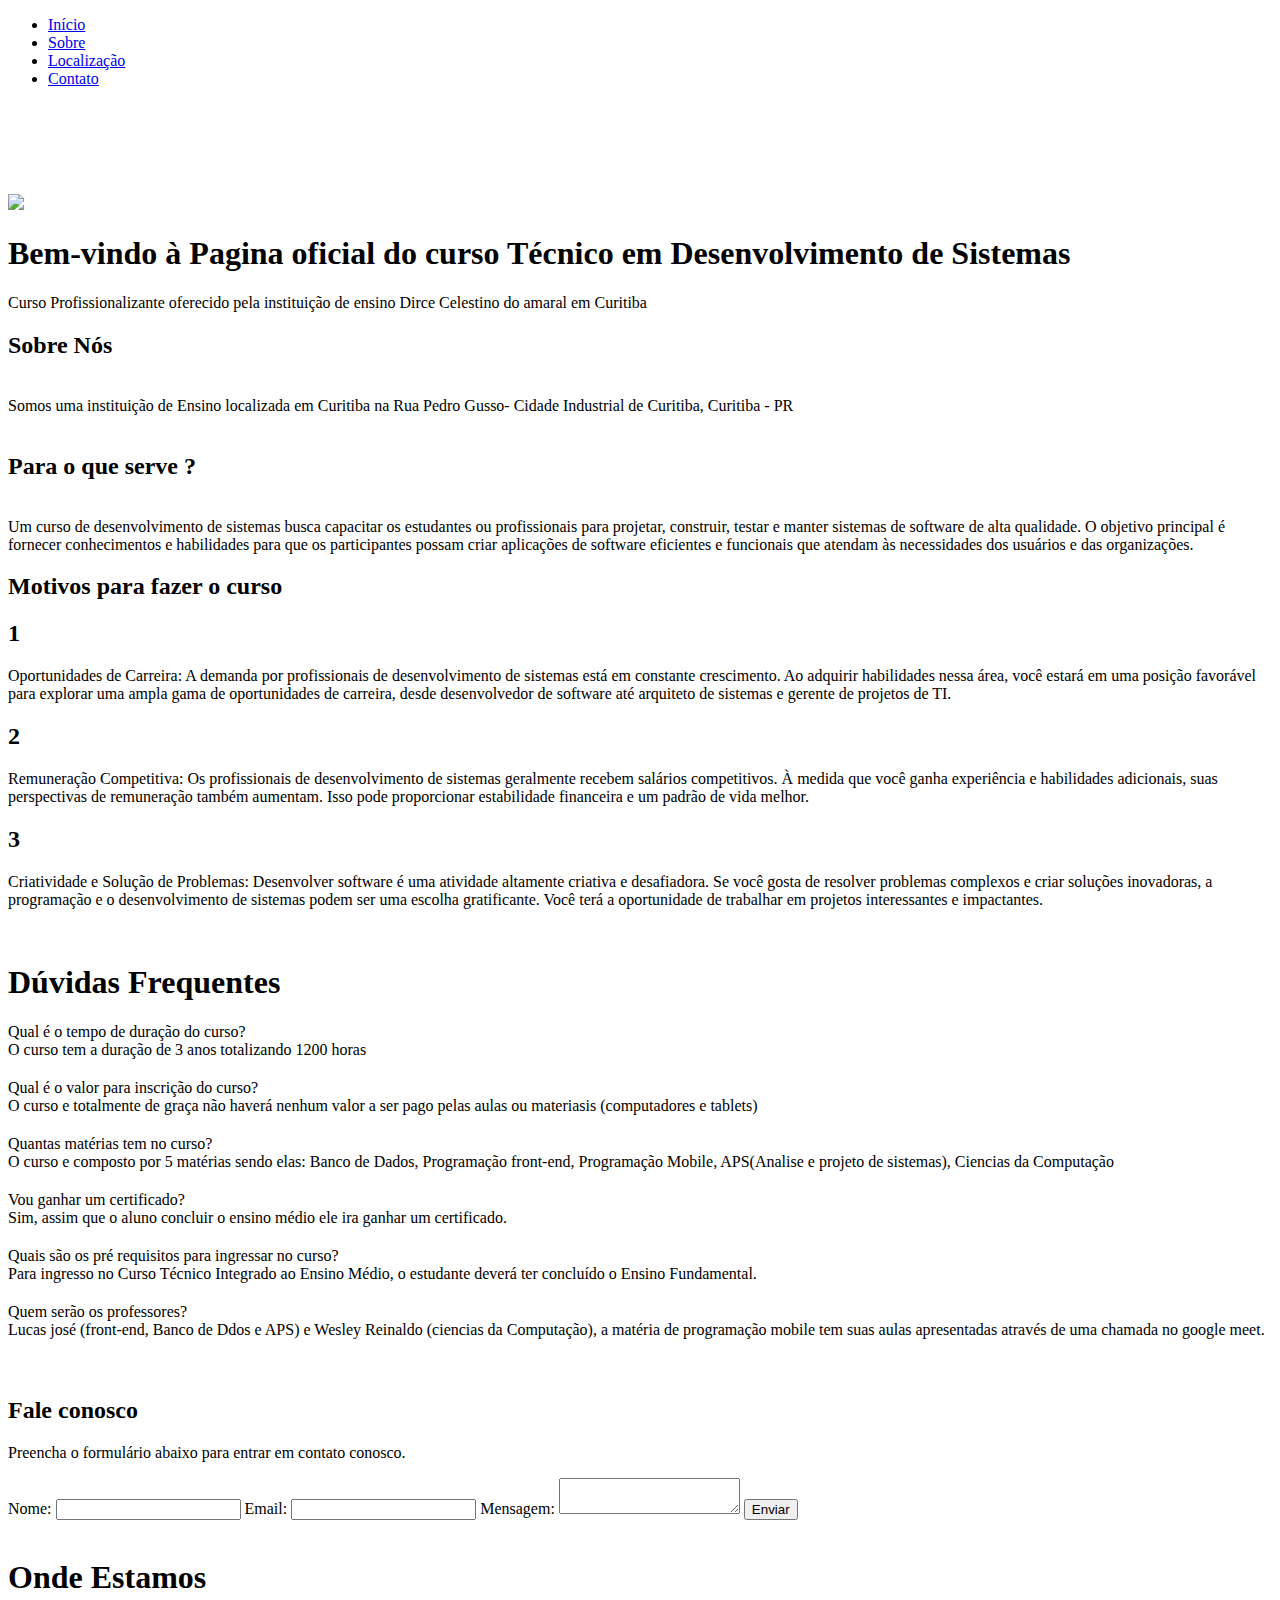
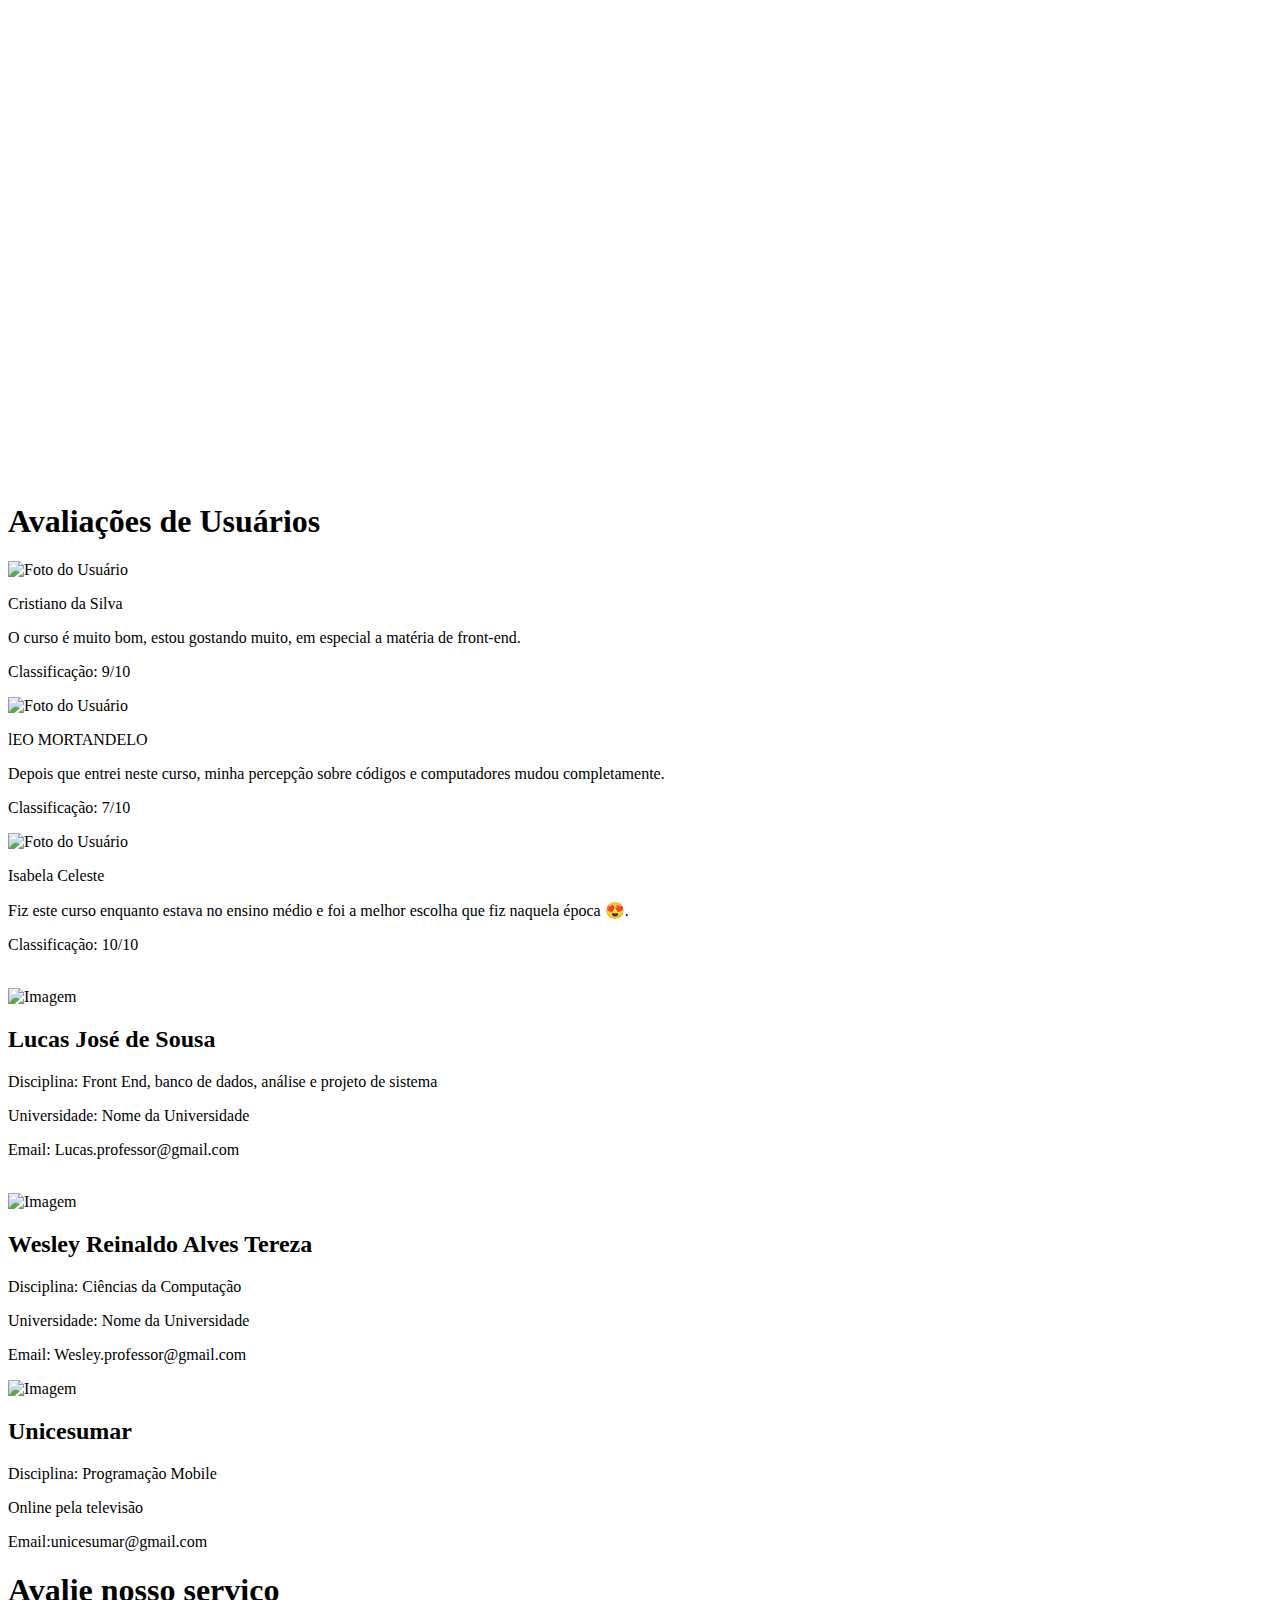
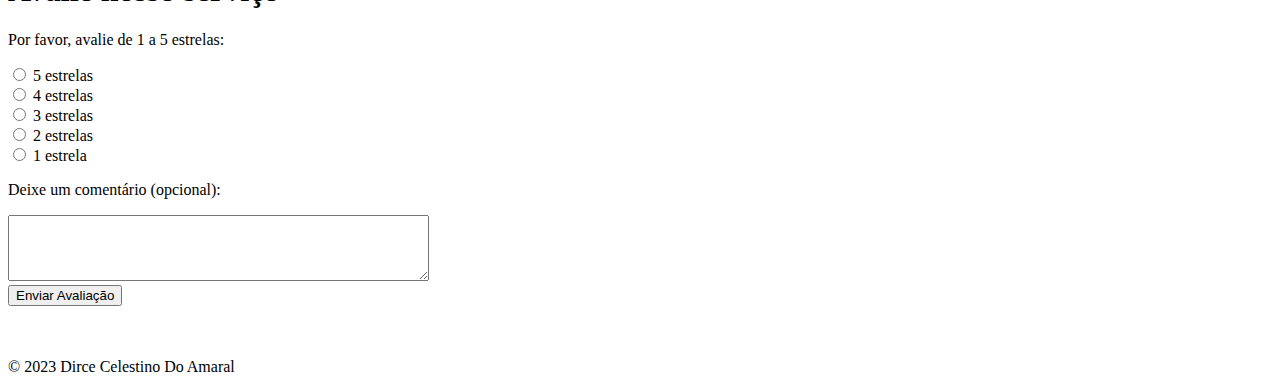
==== commit 00f9eb85: "Update index.html" ====
--- a/index.html
+++ b/index.html
@@ -7,13 +7,10 @@
     <meta name="viewport" content="width=device-width, initial-scale=1.0">
     <title>Document</title>
 
-    <!DOCTYPE html>
-    <html lang="pt-br">
-    <meta charset="UTF-8">
-    <meta name="viewport" content="width=device-width, initial-scale=1.0">
+  
     <title>Landing Page Profissional</title>
     <link rel="stylesheet" href="styles.css">
-
+ <div class="barra">
     <header>
         <nav>
             <ul>
@@ -25,7 +22,8 @@
             </ul>
         </nav>
     </header>
-    <br> <br>
+    </div>
+    <br><br> <br> <br> <br>  
     <img class="imagem-centralizada"
      src=https://i.imgur.com/PKPzB9o.png
       </ul>
@@ -258,85 +256,92 @@
                 </div>
                 <section class="div-coment">
                 <div class="comentários">
-                <!DOCTYPE html>
-                <html lang="pt-br">
-
-                <head>
-                    <meta charset="UTF-8">
-                    <meta name="viewport" content="width=device-width, initial-scale=1.0">
+               
                   <h1>  Avaliações de Usuários</h1>
 
                 </head>
 
-            <body>
-                <div class="review-card1">
-                    <div class="user-photo">
-                        <!-- Você pode substituir o caminho da imagem pela URL da foto do usuário -->
-                        <img src="https://imgur.com/y1lDVjz" alt="Foto do Usuário">>
-                    </div>
-
-                    <p class="user-name">Cristiano da Silva</p>
-                    <p class="user-review">O curso e muito bom, estou gostando muito, em especial a matéria front-end.
-                    </p>
-                    <p class="user-rating">Classificação: 9/10</p>
-                </div>
-            </body>
-
-            </html>
-            <!DOCTYPE html>
-            <html lang="pt-br">
-
-            <head>
-                <meta charset="UTF-8">
-                <meta name="viewport" content="width=device-width, initial-scale=1.0">
-
-                <br>
-
-            </head>
-
-<body>
-    <div class="review-card2">
-        <div class="user-photo">
-            <!-- Você pode substituir o caminho da imagem pela URL da foto do usuário -->
-            <img src="https://semeupetfalasse.files.wordpress.com/2019/09/pinterest-gato-com-flores.jpg" alt="Foto do Usuário">
-
-        </div>
-
-        <p class="user-name">lEO MORTANDELO</p>
-        <p class="user-review">Depois que entrei neste curso, minha percepção sobre códigos e computadores mudou
-            comletamente.</p>
-        <p class="user-rating">Classificação: 7/10</p>
-    </div>
-</body>
-
-</html>
-<!DOCTYPE html>
+           <!DOCTYPE html>
 <html lang="pt-br">
 
 <head>
     <meta charset="UTF-8">
     <meta name="viewport" content="width=device-width, initial-scale=1.0">
-
-    <br>
-
+    <title>Review Cards</title>
+    <link rel="stylesheet" href="style.css">
 </head>
 
 <body>
-    <div class="review-card3">
+    <div class="review-card">
         <div class="user-photo">
-            <!-- Você pode substituir o caminho da imagem pela URL da foto do usuário -->
+            <img src="https://imgur.com/y1lDVjz" alt="Foto do Usuário">
+        </div>
+        <p class="user-name">Cristiano da Silva</p>
+        <p class="user-review">O curso é muito bom, estou gostando muito, em especial a matéria de front-end.</p>
+        <p class="user-rating">Classificação: 9/10</p>
+    </div>
+
+    <div class="review-card">
+        <div class="user-photo">
+            <img src="https://semeupetfalasse.files.wordpress.com/2019/09/pinterest-gato-com-flores.jpg"
+                alt="Foto do Usuário">
+        </div>
+        <p class="user-name">lEO MORTANDELO</p>
+        <p class="user-review">Depois que entrei neste curso, minha percepção sobre códigos e computadores mudou
+            completamente.</p>
+        <p class="user-rating">Classificação: 7/10</p>
+    </div>
+
+    <div class="review-card">
+        <div class="user-photo">
             <img src="https://via.placeholder.com/80" alt="Foto do Usuário">
         </div>
         <p class="user-name">Isabela Celeste</p>
-        <p class="user-review">Fiz este curso enquato estava no ensino médio e foi a melhor escolha que fiz naquela
-            época 😍 .</p>
+        <p class="user-review">Fiz este curso enquanto estava no ensino médio e foi a melhor escolha que fiz naquela época 😍.</p>
         <p class="user-rating">Classificação: 10/10</p>
     </div>
 </body>
 
-</div>
+</html>
+
 </section>
 </html>
+
+<div class="imagem-container">
+        <div class="prof">
+            <br>
+            <img src="https://encrypted-tbn0.gstatic.com/images?q=tbn:ANd9GcRXOYBgXyBU-8p4SYsLg50Pj7E2yiisn3DB6qrejLhg&s" alt="Imagem">
+            <h2>Lucas José de Sousa</h2>
+            <p>Disciplina: Front End, banco de dados, análise e projeto de sistema</p>
+            <p>Universidade: Nome da Universidade</p>
+            <p>Email: Lucas.professor@gmail.com</p>
+        </div>
+        
+        <div class="prof">
+           <br> 
+            <img src="https://encrypted-tbn0.gstatic.com/images?q=tbn:ANd9GcRXOYBgXyBU-8p4SYsLg50Pj7E2yiisn3DB6qrejLhg&s" alt="Imagem">
+            <h2>Wesley Reinaldo Alves Tereza</h2>
+            <p>Disciplina: Ciências da Computação</p>
+            <p>Universidade: Nome da Universidade</p>
+            <p>Email: Wesley.professor@gmail.com</p>
+        </div>
+        
+        <div class="prof">
+            <img src="https://encrypted-tbn0.gstatic.com/images?q=tbn:ANd9GcRXOYBgXyBU-8p4SYsLg50Pj7E2yiisn3DB6qrejLhg&s" alt="Imagem">
+              <h2>Unicesumar</h2>
+            <p>Disciplina: Programação Mobile</p>
+            <p>Online pela televisão</p>
+            <p>Email:unicesumar@gmail.com</p>
+        </div>
+    </div>
+
+
+
+
+
+
+
+
 
 <h1 class="fale">Avalie nosso serviço</h1>
 
@@ -371,6 +376,9 @@
     <p>&copy; 2023 Dirce Celestino Do Amaral</p>
 </footer>
 
+
+
+
 </body>
 
 </html>
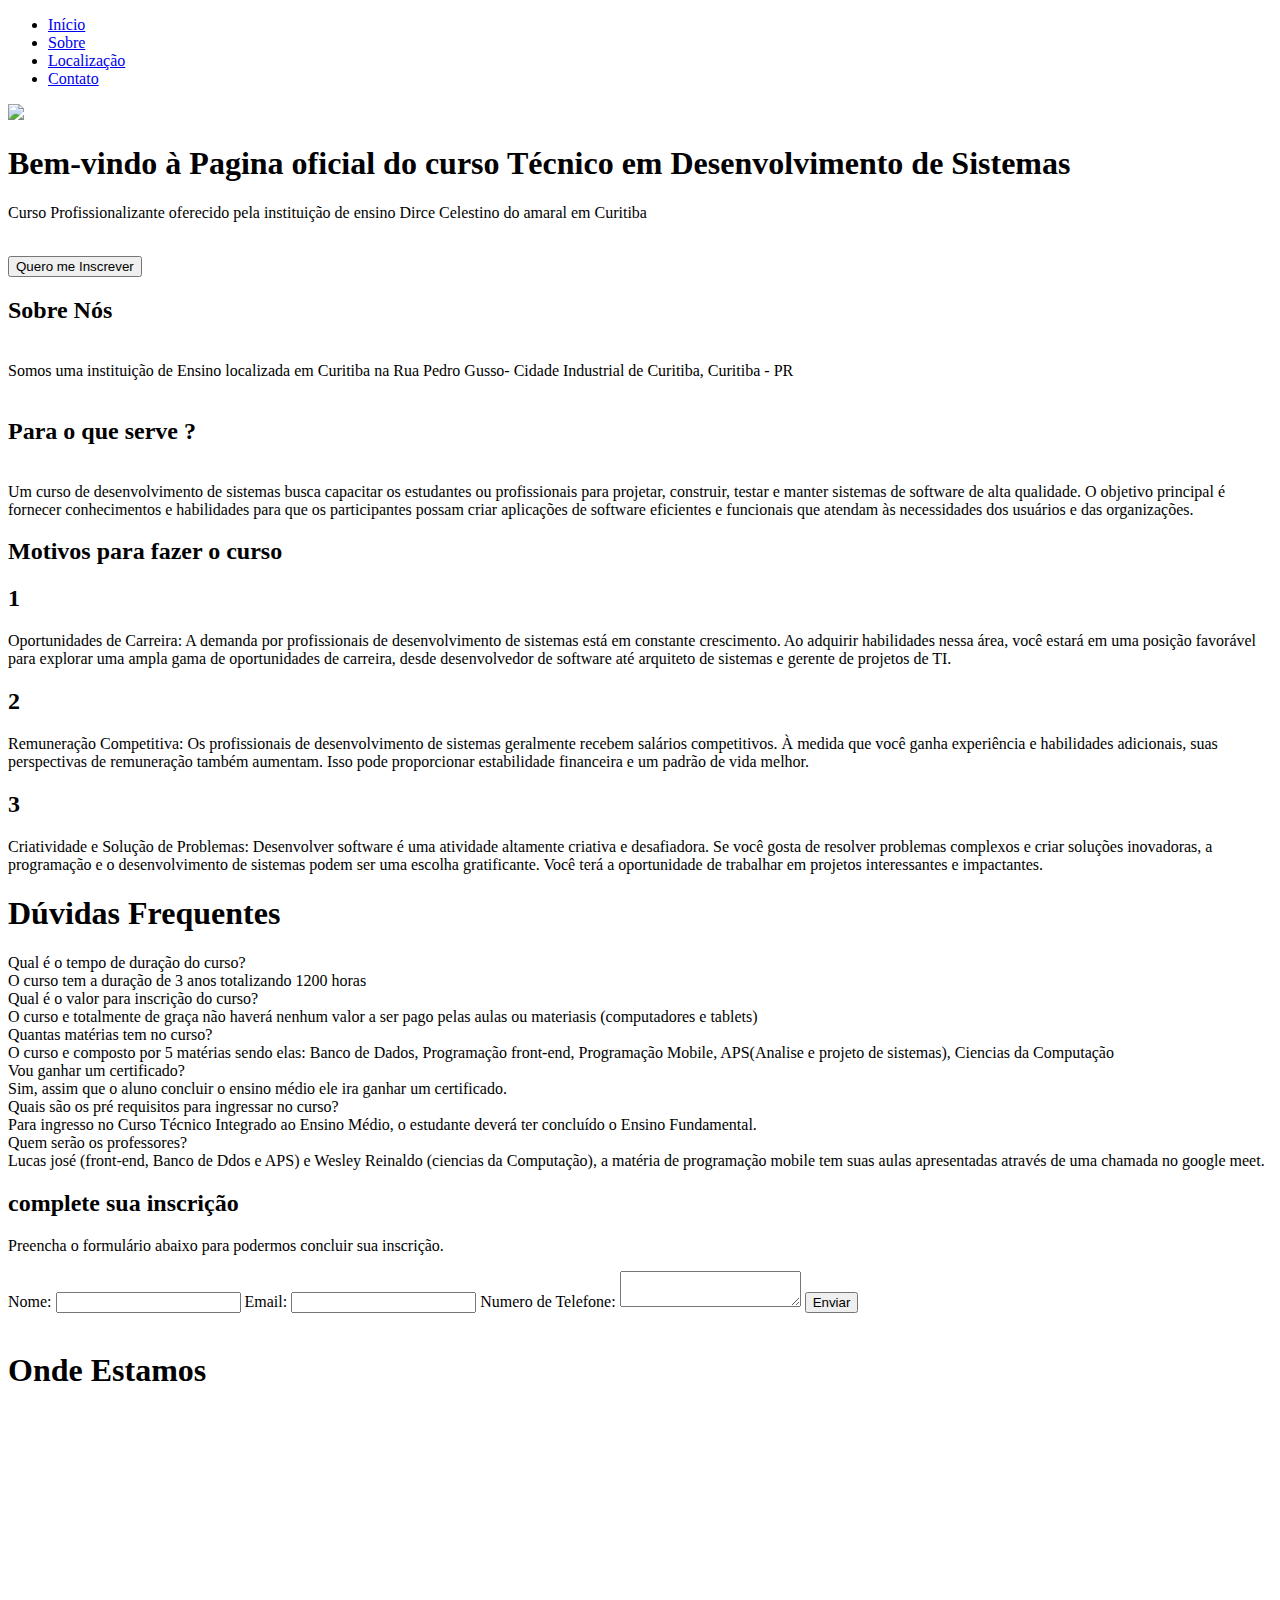
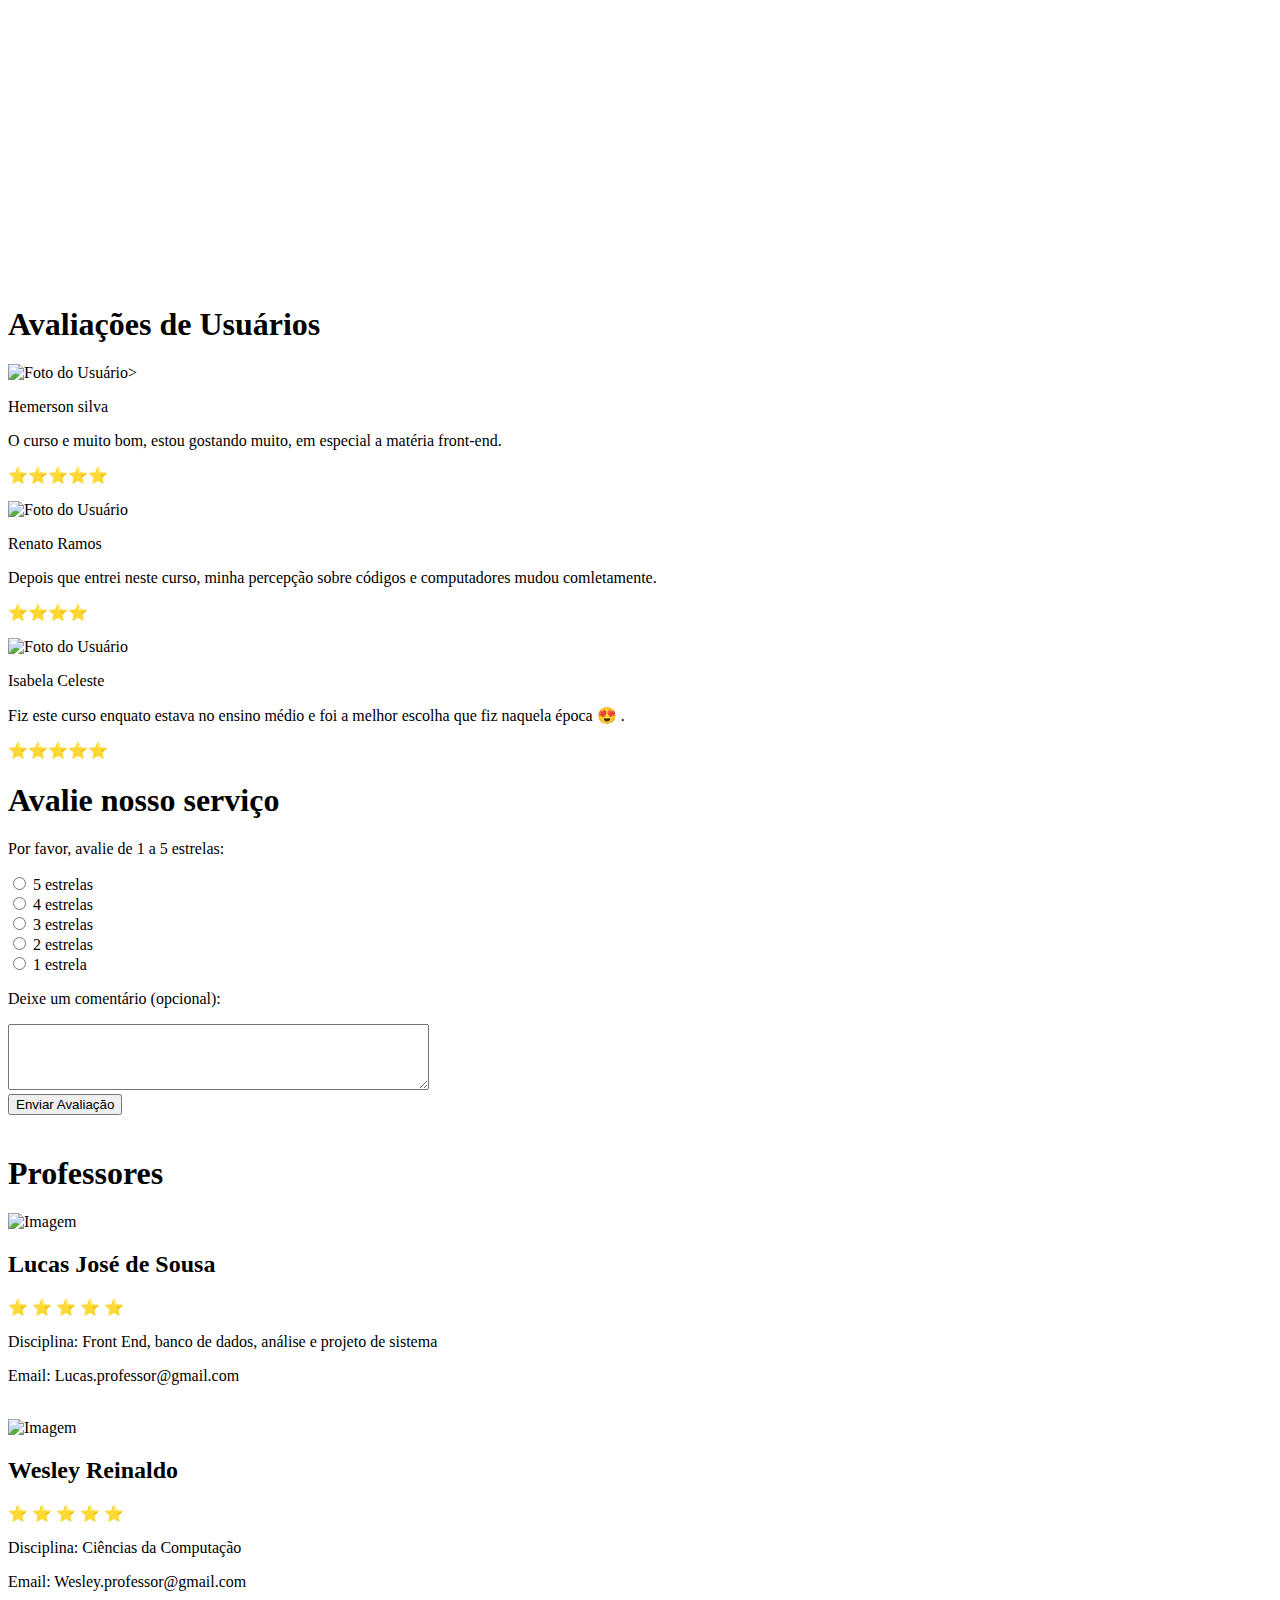
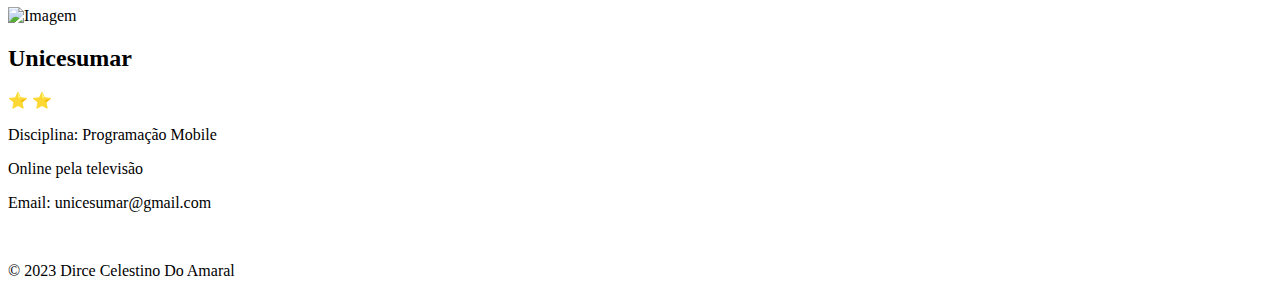
==== commit 199a80a1: "Update index.html" ====
--- a/index.html
+++ b/index.html
@@ -1,16 +1,10 @@
-<!DOCTYPE html>
-<html lang="en">
-
-<head>
+   <!DOCTYPE html>
+    <html lang="pt-br">
     <meta charset="UTF-8">
-    <meta http-equiv="X-UA-Compatible" content="IE=edge">
     <meta name="viewport" content="width=device-width, initial-scale=1.0">
-    <title>Document</title>
-
-  
-    <title>Landing Page Profissional</title>
+    <title>TDS - DIRCE</title>
     <link rel="stylesheet" href="styles.css">
- <div class="barra">
+<div class="barra">
     <header>
         <nav>
             <ul>
@@ -22,11 +16,14 @@
             </ul>
         </nav>
     </header>
-    </div>
-    <br><br> <br> <br> <br>  
+</div>
+
+    <body>
+    <div class="logo-tds">
     <img class="imagem-centralizada"
      src=https://i.imgur.com/PKPzB9o.png
-      </ul>
+    />
+ </div>
 
 
     <section class="hero">
@@ -34,13 +31,15 @@
             Técnico em Desenvolvimento de Sistemas
         </h1>
 
+
+
         <p>Curso Profissionalizante oferecido pela instituição de ensino Dirce Celestino do amaral
             em Curitiba
         </p>
-
-
-    </section>
-
+<br>
+       <div class="botao">
+       <button class="btext">Quero me Inscrever</button>
+</div>
     </section>
 
     <section id="sobre" class="hero">
@@ -48,6 +47,9 @@
         <br>
         <li>Somos uma instituição de Ensino localizada em Curitiba na Rua Pedro Gusso- Cidade Industrial de Curitiba,
             Curitiba - PR</li>
+       
+
+
         <section class="hero">
             <br>
             <h2>Para o que serve ?</h2>
@@ -59,20 +61,12 @@
                 atendam
                 às necessidades dos usuários e das organizações.</li>
 
-
-
-            <!DOCTYPE html>
-            <html lang="en">
-
-            <head>
-                <meta charset="UTF-8">
-                <meta name="viewport" content="width=device-width, initial-scale=1.0">
-                <title>Layout de Três Colunas</title>
-                <style>
-
-                </style>
-
-
+        </section>
+                
+
+
+                <section>
+                
                 <h2>Motivos para fazer o curso</h2>
                 <div class="coluna">
                     <h2>1</h2>
@@ -108,56 +102,12 @@
                         projetos
                         interessantes e impactantes.</p>
                 </div>
-
-                <div class="clearfix"></div>
-
-                <br>
+                </section>
 
 
 
                 <section class="contact" id="contato">
-
-                    <!DOCTYPE html>
-                    <html lang="en">
-
-                    <head>
-                        <meta charset="UTF-8">
-                        <title>Perguntas Frequentes</title>
-                        <style>
-                            .faq-list {
-                                list-style-type: none;
-                                padding: 0;
-                            }
-
-                            .faq-item {
-                                margin-bottom: 20px;
-                            }
-
-                            .faq-question {
-                                font-weight: bold;
-                                cursor: pointer;
-                            }
-
-                            .faq-answer {
-                                display: none;
-                            }
-
-
-                            .faq-item.open .faq-answer {
-                                display: block;
-                            }
-                        </style>
-
-                        <!DOCTYPE html>
-                        <html lang="pt-BR">
-
-                        <head>
-                            <meta charset="UTF-8">
-                            <meta name="viewport" content="width=device-width, initial-scale=1.0">
-                            <title>Perguntas Frequentes</title>
-                        </head>
-
-                    <body>
+                    
                         <div class="container">
                             <h1 class="duvidas">Dúvidas Frequentes</h1>
 
@@ -201,35 +151,12 @@
                                     matéria de programação mobile tem suas aulas apresentadas através de uma chamada no
                                     google meet. </div>
                             </div>
-                            <script>
-                                // JavaScript para tornar as respostas das perguntas visíveis/ocultas ao clicar na pergunta
-        const questions = document.querySelectorAll('.question');
-
-        questions.forEach(question => {
-            question.addEventListener('click', () => {
-                const answer = question.nextElementSibling;
-                answer.style.display = answer.style.display === 'block' ? 'none' : 'block';
-            });
-        });
-                            </script>
-
-
-                            <script>
-                                // Adicione um evento de clique para alternar o estado das respostas
-        var faqItems = document.querySelectorAll('.faq-item');
-
-        faqItems.forEach(function(item) {
-            item.addEventListener('click', function() {
-                this.classList.toggle('open');
-            });
-        });
-                            </script>
-
-                            <br>
-
-                            <div id="conosco">
-                                <h2>Fale conosco</h2>
-                                <p>Preencha o formulário abaixo para entrar em contato conosco.</p>
+                    
+                    <div id="conosco">
+    <div class="titinsc-">
+                                <h2>complete sua inscrição</h2>
+                                <p>Preencha o formulário abaixo para podermos concluir sua inscrição.</p> 
+                                </div>
                                 <form>
                                     <label for="nome">Nome:</label>
                                     <input type="text" id="nome" name="nome" required>
@@ -237,148 +164,168 @@
                                     <label for="email">Email:</label>
                                     <input type="email" id="email" name="email" required>
 
-                                    <label for="mensagem">Mensagem:</label>
+                                    <label for="mensagem">Numero de Telefone:</label>
                                     <textarea id="mensagem" name="mensagem" required></textarea>
 
                                     <button type="submit">Enviar</button>
                                 </form>
                 </section>
+
+<section>
                 <div class="tds-ava"> 
+
+
+                            
                 <br>
 <h1>Onde Estamos</h1>
                 <div id="mapa" class="mapa">
                     <iframe
                         src="https://www.google.com/maps/embed?pb=!1m18!1m12!1m3!1d3600.9685097080724!2d-49.323280323724084!3d-25.50609673590865!2m3!1f0!2f0!3f0!3m2!1i1024!2i768!4f13.1!3m3!1m2!1s0x94dce33294da5137%3A0x264732ceae89ba60!2sCol%C3%A9gio%20Estadual%20Prof%20Dirce%20Celestino%20do%20Amaral!5e0!3m2!1spt-BR!2sbr!4v1694445207719!5m2!1spt-BR!2sbr"
-                        width="1900" height="460" style="border:0;" allowfullscreen="" loading="lazy"
+                        width="1900" height="470" style="border:0;" allowfullscreen="" loading="lazy"
                         referrerpolicy="no-referrer-when-downgrade"></iframe>
+                </div>
+
+                </section>
                         
-                        
-                </div>
-                <section class="div-coment">
-                <div class="comentários">
-               
+                  
+                  
+                 
+       <section class="avaliacoes">    
+             
+             <div>
                   <h1>  Avaliações de Usuários</h1>
-
-                </head>
-
-           <!DOCTYPE html>
-<html lang="pt-br">
-
-<head>
-    <meta charset="UTF-8">
-    <meta name="viewport" content="width=device-width, initial-scale=1.0">
-    <title>Review Cards</title>
-    <link rel="stylesheet" href="style.css">
-</head>
-
-<body>
-    <div class="review-card">
+              </div>
+                
+        <div class="teste"> 
+                <div class="review-card1">
+                    <div class="user-photo">
+                        <!-- Você pode substituir o caminho da imagem pela URL da foto do usuário -->
+                        <img src="https://via.placeholder.com/80" alt="Foto do Usuário">>
+                    </div>
+
+                    <p class="user-name">Hemerson silva</p>
+                    <p class="user-review">O curso e muito bom, estou gostando muito, em especial a matéria front-end.
+                    </p>
+                    <p class="user-rating">⭐⭐⭐⭐⭐</p>
+                </div>
+            
+
+            
+
+
+    <div class="review-card1">
         <div class="user-photo">
-            <img src="https://imgur.com/y1lDVjz" alt="Foto do Usuário">
-        </div>
-        <p class="user-name">Cristiano da Silva</p>
-        <p class="user-review">O curso é muito bom, estou gostando muito, em especial a matéria de front-end.</p>
-        <p class="user-rating">Classificação: 9/10</p>
+            <!-- Você pode substituir o caminho da imagem pela URL da foto do usuário -->
+            <img src="https://via.placeholder.com/80" alt="Foto do Usuário">
+
+        </div>
+
+        <p class="user-name">Renato Ramos </p>
+        <p class="user-review">Depois que entrei neste curso, minha percepção sobre códigos e computadores mudou
+            comletamente.</p>
+        <p class="user-rating">⭐⭐⭐⭐</p>
     </div>
 
-    <div class="review-card">
+
+
+
+
+    <div class="review-card1">
         <div class="user-photo">
-            <img src="https://semeupetfalasse.files.wordpress.com/2019/09/pinterest-gato-com-flores.jpg"
-                alt="Foto do Usuário">
-        </div>
-        <p class="user-name">lEO MORTANDELO</p>
-        <p class="user-review">Depois que entrei neste curso, minha percepção sobre códigos e computadores mudou
-            completamente.</p>
-        <p class="user-rating">Classificação: 7/10</p>
+            <!-- Você pode substituir o caminho da imagem pela URL da foto do usuário -->
+            <img src="https://via.placeholder.com/80" alt="Foto do Usuário">
+        </div>
+        <p class="user-name">Isabela Celeste</p>
+        <p class="user-review">Fiz este curso enquato estava no ensino médio e foi a melhor escolha que fiz naquela
+            época 😍 .</p>
+        <p class="user-rating">⭐⭐⭐⭐⭐</p>
     </div>
 
-    <div class="review-card">
-        <div class="user-photo">
-            <img src="https://via.placeholder.com/80" alt="Foto do Usuário">
-        </div>
-        <p class="user-name">Isabela Celeste</p>
-        <p class="user-review">Fiz este curso enquanto estava no ensino médio e foi a melhor escolha que fiz naquela época 😍.</p>
-        <p class="user-rating">Classificação: 10/10</p>
-    </div>
-</body>
-
-</html>
-
+</div>
+</section>
+
+<div class="servico">
+<section>
+
+<h1 class="fale">Avalie nosso serviço</h1>
+
+<form action="processar-avaliacao.php" method="post">
+    <p>Por favor, avalie de 1 a 5 estrelas:</p>
+
+    <input type="radio" id="estrela5" name="avaliacao" value="5">
+    <label for="estrela5">5 estrelas</label><br>
+
+    <input type="radio" id="estrela4" name="avaliacao" value="4">
+    <label for="estrela4">4 estrelas</label><br>
+
+    <input type="radio" id="estrela3" name="avaliacao" value="3">
+    <label for="estrela3">3 estrelas</label><br>
+
+    <input type="radio" id="estrela2" name="avaliacao" value="2">
+    <label for="estrela2">2 estrelas</label><br>
+
+    <input type="radio" id="estrela1" name="avaliacao" value="1">
+    <label for="estrela1">1 estrela</label><br>
+
+    <p>Deixe um comentário (opcional):</p>
+
+    <textarea id="comentario" name="comentario" rows="4" cols="50"></textarea><br>
+
+    <input type="submit" value="Enviar Avaliação">
+</form>
+
+</section>
+</div>
+
+<div class="profs">
+  
 </section>
 </html>
 
 <div class="imagem-container">
-        <div class="prof">
+        <div class="lc">
             <br>
-            <img src="https://encrypted-tbn0.gstatic.com/images?q=tbn:ANd9GcRXOYBgXyBU-8p4SYsLg50Pj7E2yiisn3DB6qrejLhg&s" alt="Imagem">
-            <h2>Lucas José de Sousa</h2>
+            <h1 class="prof-title">Professores</h1>
+            <img class="prof-foto" src="https://www.wikiaves.com/img/semfoto.png" alt="Imagem">
+            <h2 class="nome-prof">Lucas José de Sousa</h2>
+            <p> ⭐ ⭐ ⭐ ⭐ ⭐</p>
             <p>Disciplina: Front End, banco de dados, análise e projeto de sistema</p>
-            <p>Universidade: Nome da Universidade</p>
             <p>Email: Lucas.professor@gmail.com</p>
         </div>
         
-        <div class="prof">
+        <div class="wl">
            <br> 
-            <img src="https://encrypted-tbn0.gstatic.com/images?q=tbn:ANd9GcRXOYBgXyBU-8p4SYsLg50Pj7E2yiisn3DB6qrejLhg&s" alt="Imagem">
-            <h2>Wesley Reinaldo Alves Tereza</h2>
-            <p>Disciplina: Ciências da Computação</p>
-            <p>Universidade: Nome da Universidade</p>
+            <img class="prof-foto" src="https://www.wikiaves.com/img/semfoto.png" alt="Imagem">
+            <h2 class="ws">Wesley Reinaldo </h2>
+            <p> ⭐ ⭐ ⭐ ⭐ ⭐</p>
+            <p>Disciplina: Ciências da Computação</p> 
             <p>Email: Wesley.professor@gmail.com</p>
         </div>
         
-        <div class="prof">
-            <img src="https://encrypted-tbn0.gstatic.com/images?q=tbn:ANd9GcRXOYBgXyBU-8p4SYsLg50Pj7E2yiisn3DB6qrejLhg&s" alt="Imagem">
-              <h2>Unicesumar</h2>
+        <div class="un">
+            <img class="prof-foto" src="https://www.wikiaves.com/img/semfoto.png" alt="Imagem">
+              <h2 class="nome-prof">Unicesumar</h2>
+              <p> ⭐ ⭐</p>
             <p>Disciplina: Programação Mobile</p>
             <p>Online pela televisão</p>
-            <p>Email:unicesumar@gmail.com</p>
+            <p>Email: unicesumar@gmail.com</p>
         </div>
     </div>
-
-
-
-
-
-
-
-
-
-<h1 class="fale">Avalie nosso serviço</h1>
-
-<form action="processar-avaliacao.php" method="post">
-    <p>Por favor, avalie de 1 a 5 estrelas:</p>
-
-    <input type="radio" id="estrela5" name="avaliacao" value="5">
-    <label for="estrela5">5 estrelas</label><br>
-
-    <input type="radio" id="estrela4" name="avaliacao" value="4">
-    <label for="estrela4">4 estrelas</label><br>
-
-    <input type="radio" id="estrela3" name="avaliacao" value="3">
-    <label for="estrela3">3 estrelas</label><br>
-
-    <input type="radio" id="estrela2" name="avaliacao" value="2">
-    <label for="estrela2">2 estrelas</label><br>
-
-    <input type="radio" id="estrela1" name="avaliacao" value="1">
-    <label for="estrela1">1 estrela</label><br>
-
-    <p>Deixe um comentário (opcional):</p>
-
-    <textarea id="comentario" name="comentario" rows="4" cols="50"></textarea><br>
-
-    <input type="submit" value="Enviar Avaliação">
-</form>
-
 <br>
-<br>
+
+<link rel="stylesheet" type="text/css" href="style.css">
+
+
+
+
+
+
+</div>
+
+
 <footer>
     <p>&copy; 2023 Dirce Celestino Do Amaral</p>
 </footer>
-
-
-
-
+<script src="script.js"> </script>
 </body>
-
 </html>
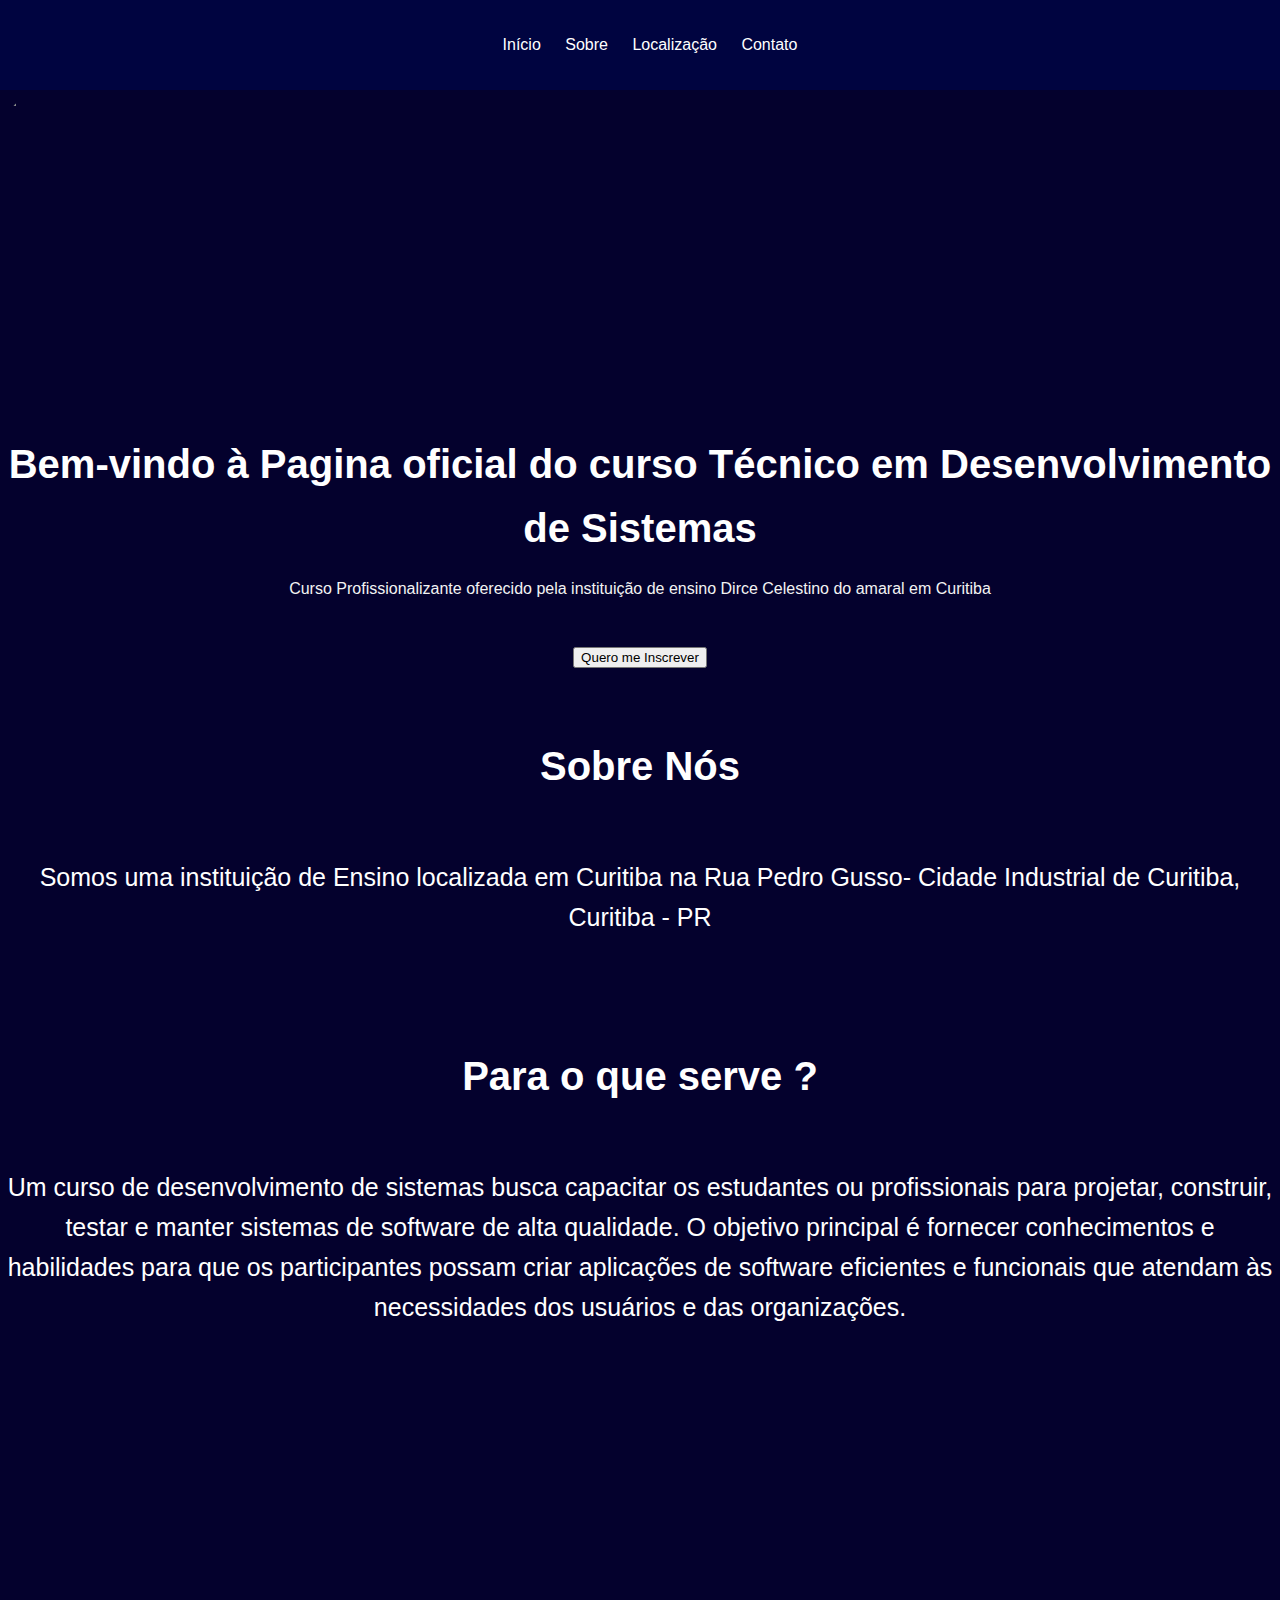
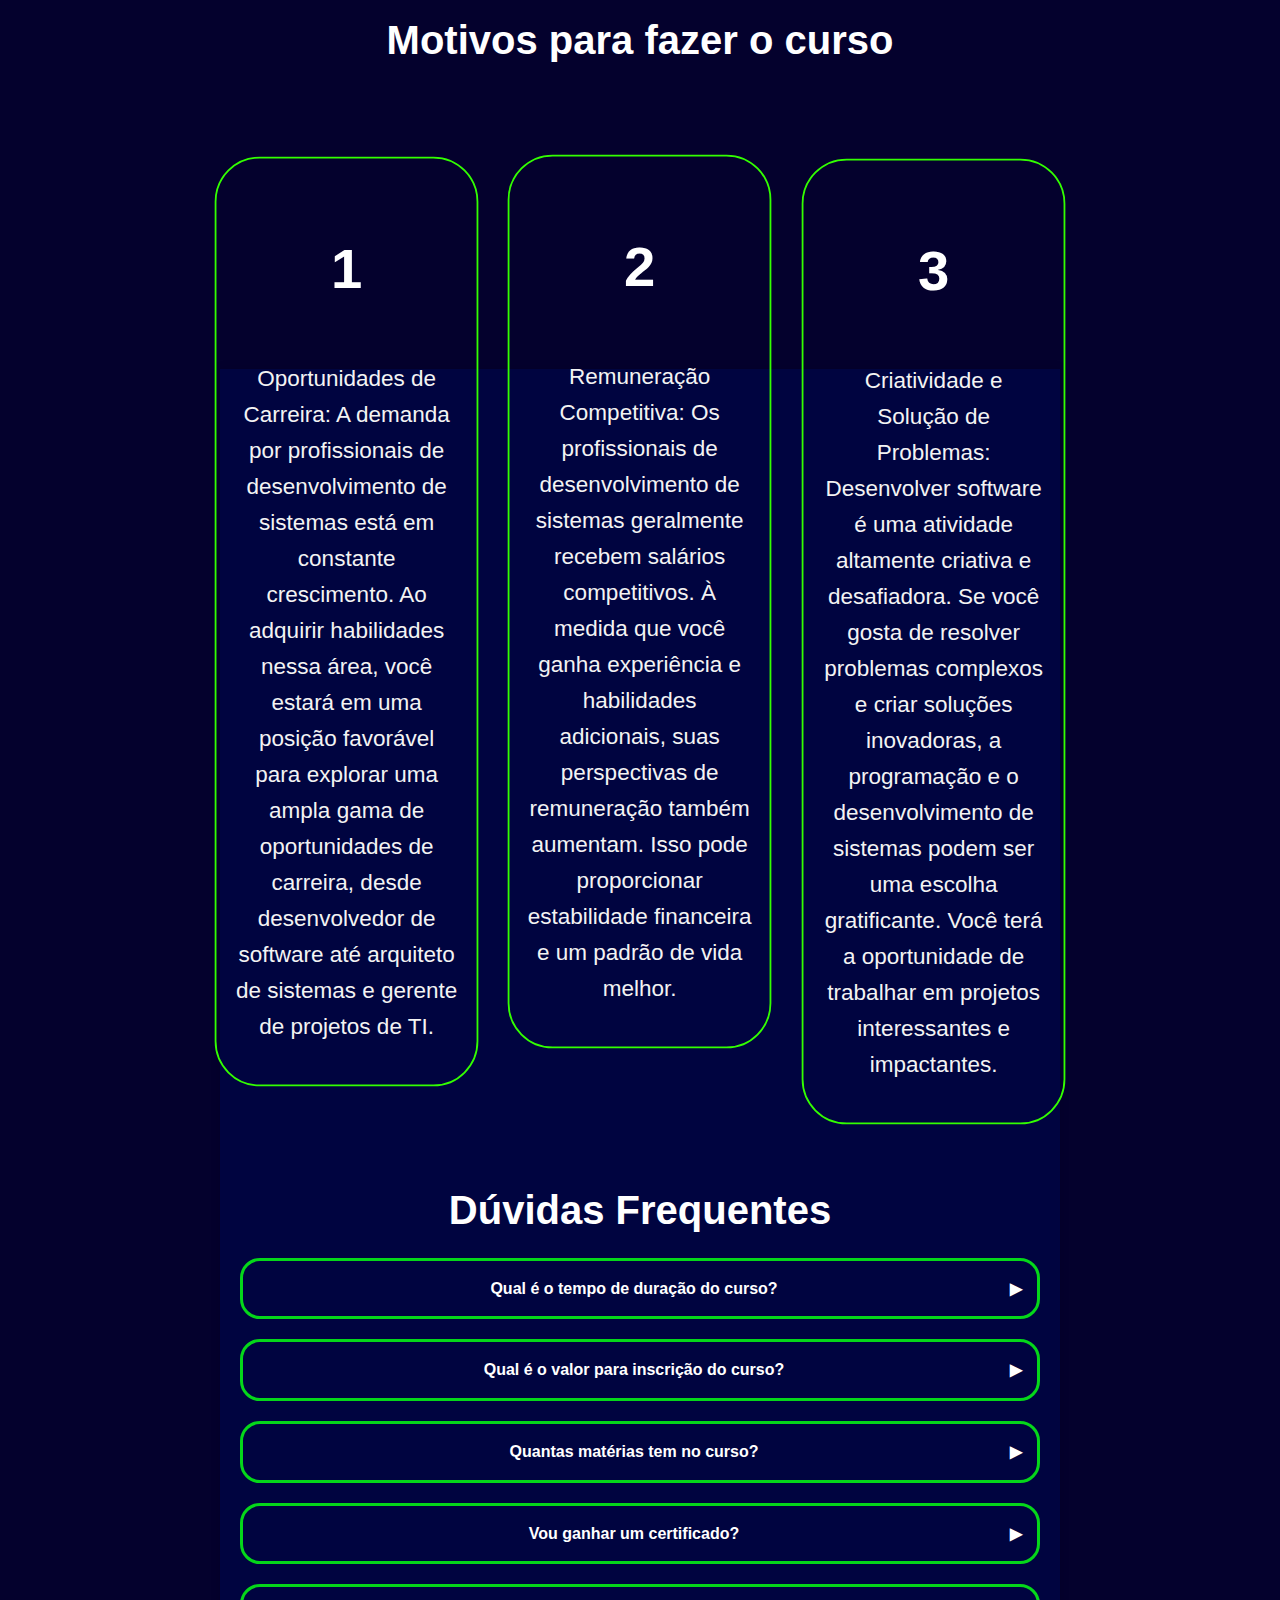
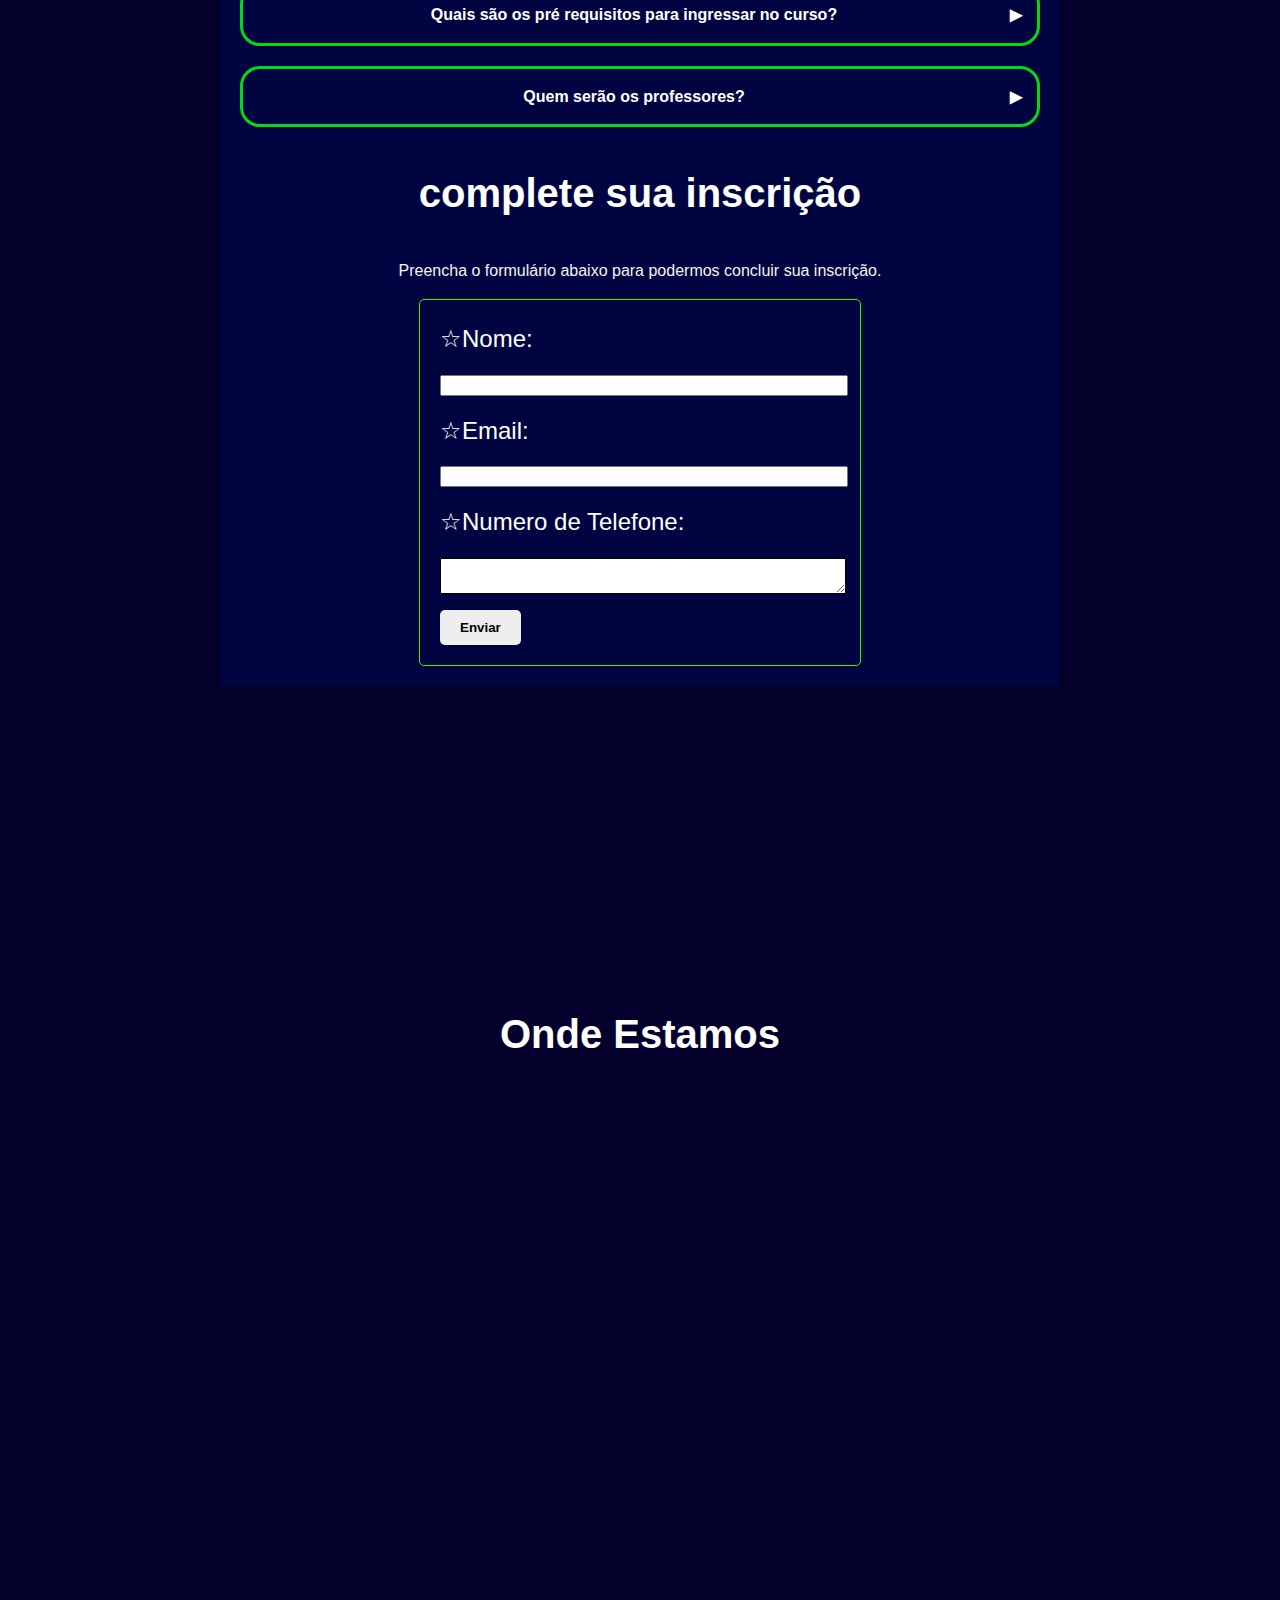
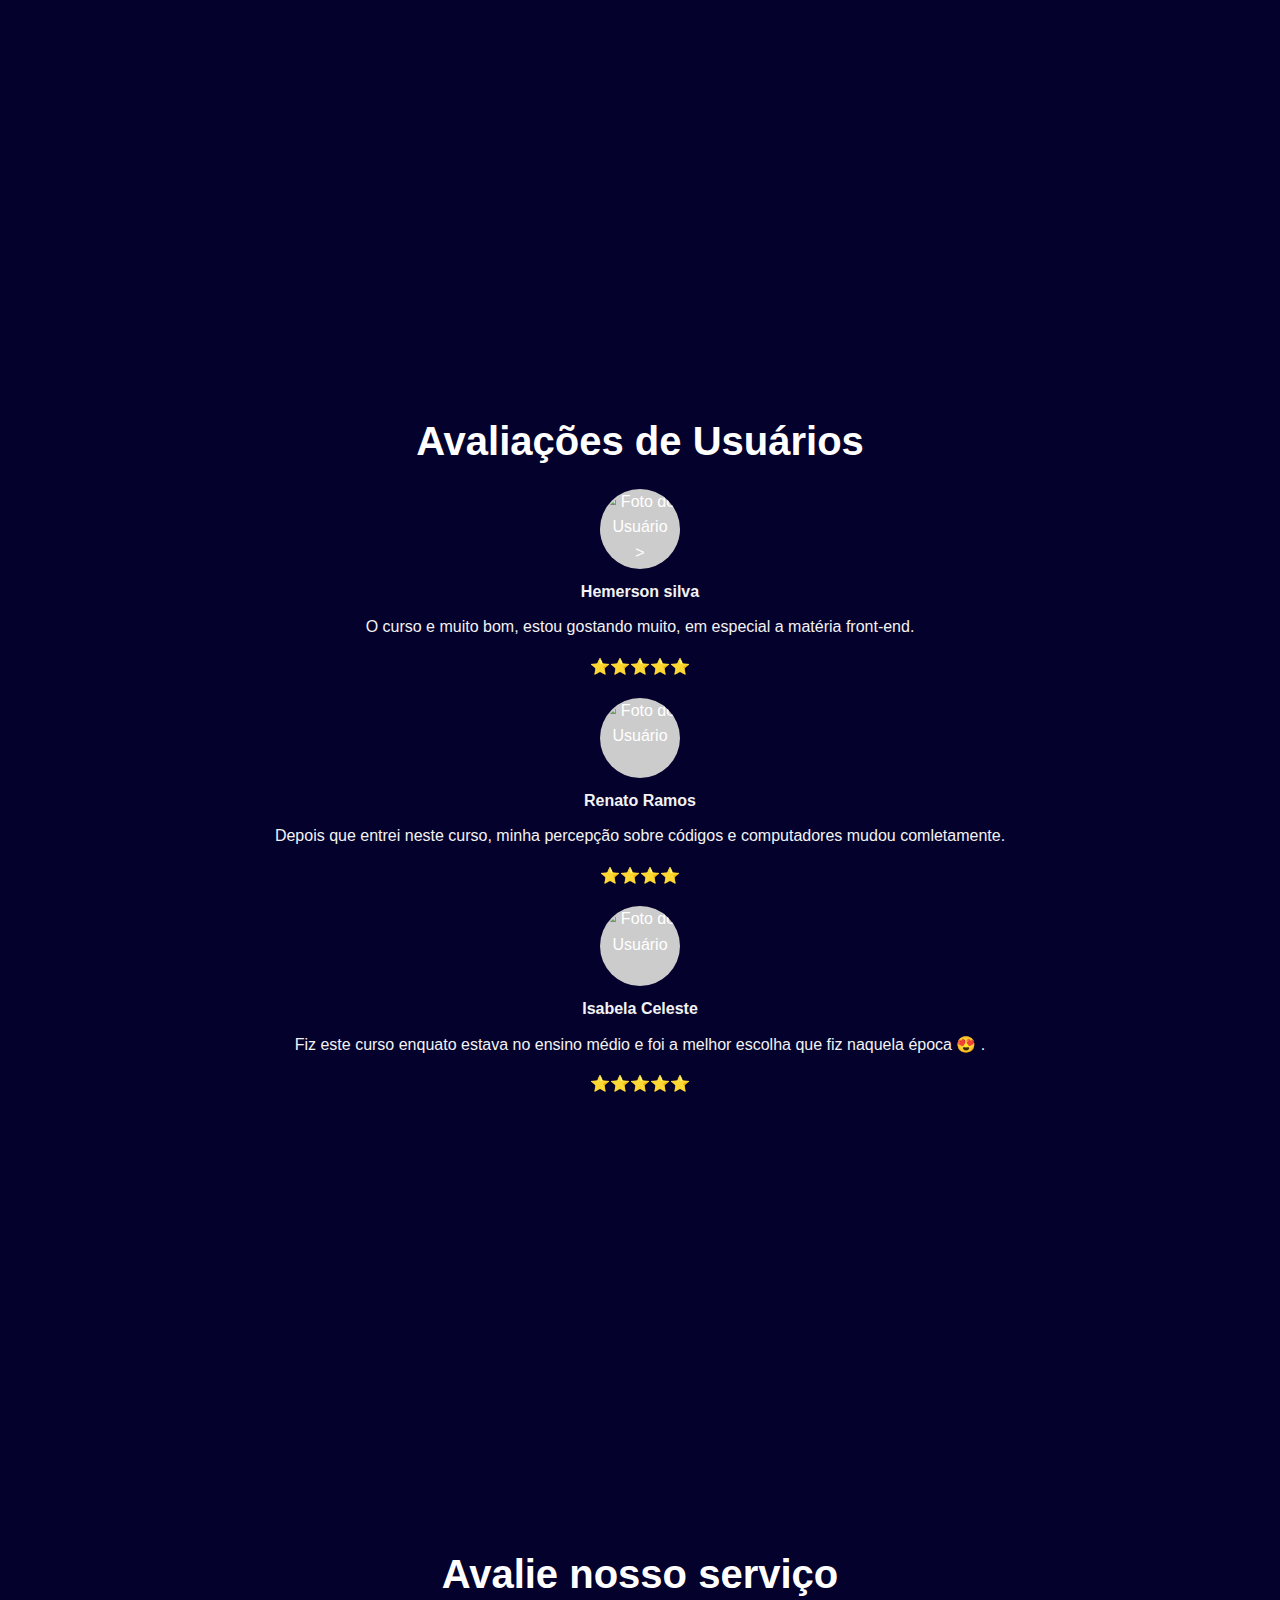
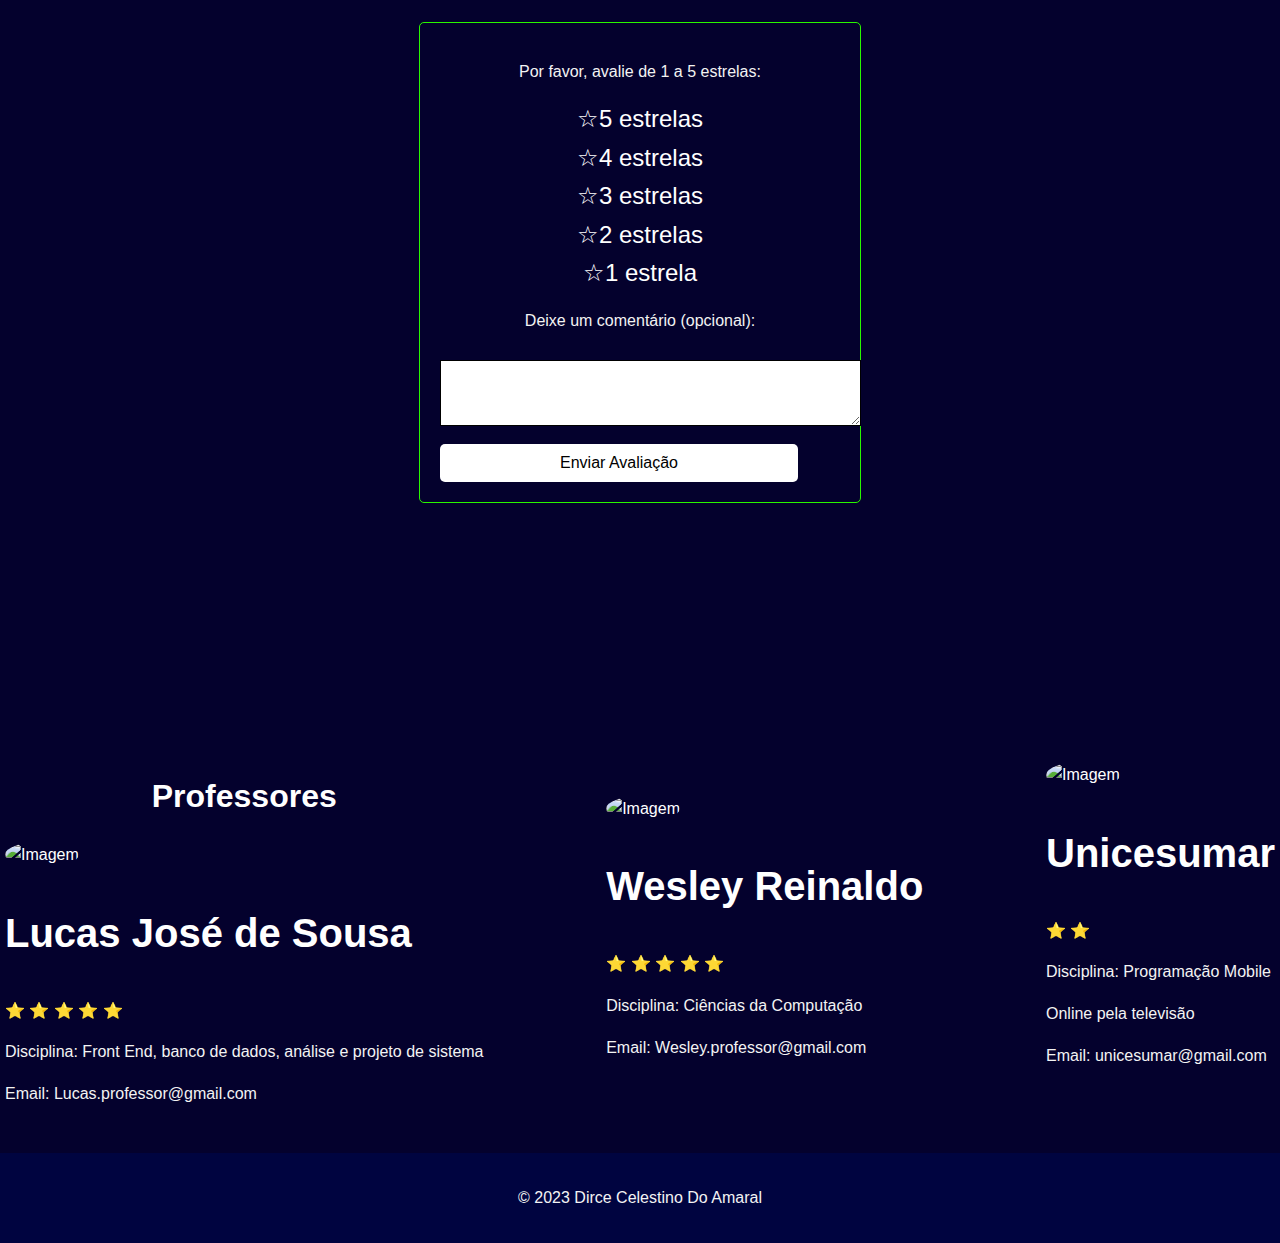
==== commit eafd758e: "Update index.html" ====
--- a/index.html
+++ b/index.html
@@ -3,7 +3,7 @@
     <meta charset="UTF-8">
     <meta name="viewport" content="width=device-width, initial-scale=1.0">
     <title>TDS - DIRCE</title>
-    <link rel="stylesheet" href="styles.css">
+    <link rel="stylesheet" href="hygor.css">
 <div class="barra">
     <header>
         <nav>
--- a/hygor.css
+++ b/hygor.css
@@ -0,0 +1,492 @@
+{
+    margin: 0;
+    padding: 0;
+    box-sizing: border-box;
+}
+
+.section {
+    color: #fb0000;
+   
+}
+body {
+    font-family:-apple-system, BlinkMacSystemFont, 'Segoe UI', Roboto, Oxygen, Ubuntu, Cantarell, 'Open Sans', 'Helvetica Neue', sans-serif;
+    line-height: 1.6;
+    background-color: #04012d;
+    color: rgb(255, 255, 255);
+    margin: 0;
+    padding: 0;
+}
+header {
+     text-align: center;
+    background-color: rgb(0, 4, 64);
+    color: rgb(0, 0, 0);
+    padding: 1rem 0;
+   }
+ 
+nav ul :hover {
+  font-family: Arial, sans-serif;
+color: #00fb4b;
+}
+
+
+nav ul li {
+    display: inline;
+    margin-right: 20px;
+}
+
+nav ul li a {
+    text-decoration: none;
+    color: rgb(255, 255, 255);
+    font-weight: lighter;
+}
+
+.hero {
+    text-align: center;
+    padding: 1rem 0;
+}
+
+.hero h1 {
+    font-size: 2.5rem;
+    margin-bottom: 1rem;
+}
+
+.hero li {
+    font-size:25px;
+    margin-bottom: 2rem;
+}
+.curso-1 li{
+  font-size: 25px;
+  text-align: justify;
+}
+.cta-button {
+    display: inline-block;
+    text-decoration: none;
+    border: none;
+    border-radius: 5px;
+    font-weight: bold;
+    transition: 0.3s ease;
+}
+
+.cta-button:hover {
+    background-color: rgb(255, 255, 255);
+}
+
+
+.about {
+    background-color: rgb();
+    padding: 4rem 0;
+    text-align: center;
+    border-color: #f0f0f0;
+    border-width: 3px;
+}
+
+.services {
+    background-color: #000000;
+  margin-top: 200px;
+}
+
+.services ul {
+    list-style-type: none;
+    color: rgb(255, 255, 255);
+}
+
+.services ul li {
+    font-size: 1.2rem;
+    margin: 1rem 0;
+}
+
+
+.contact {
+    padding: 4rem 0;
+    text-align: center;
+}
+.contact form {
+    text-align: left;
+    max-width: 400px;
+    margin: 0 auto;
+}
+
+.contact label,
+.contact input,
+.contact textarea {
+    display: block;
+    width: 100%;
+    margin-bottom: 1rem;
+}
+.contact button {
+    background-color: rgb(238, 238, 238);
+    color: rgb(0, 0, 0);
+    border: none;
+    border-radius: 5px;
+    padding: 10px 20px;
+    font-weight: bold;
+    cursor: pointer;
+    transition: background-color 0.3s ease;
+}
+
+.contact button:hover {
+    background-color: rgb(9, 255, 0);
+}
+
+
+footer {
+    background-color: rgb(0, 4, 64);
+    color: #fff;
+    text-align: center;
+    padding: 1rem 0;
+}
+.marcus{
+  background-color: rgb(255, 255, 255);
+  padding: 15px;
+  border-radius: 5px;
+color: rgb(0, 0, 0);
+text-decoration: none;
+    font-family:Arial, sans-serif;
+}
+
+ 
+
+
+
+.marcus:hover{
+  background-color: rgb(0, 255, 21);
+}
+
+.imagem-centralizada {
+            display: block;
+            margin-left: auto;
+            margin-right: auto;
+        }
+
+.imagem-centralizada{
+    border-radius:50px;
+    height:300px
+
+
+
+
+}  
+
+
+.coluna {
+    width: 33.33%;
+    float: left;
+    padding: 20px;
+    box-sizing: border-box;
+}
+
+
+.clearfix::after {
+    content: "";
+    display: table;
+    clear: both;
+}
+
+
+.coluna {
+    background-color: (0, 4, 64);
+    border: 2px solid rgb(51, 255, 0);
+    text-align: center;
+    font-family: Arial, sans-serif;
+     border-radius: 50px;
+}
+
+h2 {
+    color: rgb(255, 255, 255);
+     font-size: 2.5em;
+
+}
+
+p {
+    color: rgb(243, 243, 243);
+}
+.h2{
+    text-align: center;
+}
+
+
+form {
+    max-width: 400px;
+    margin: 0 auto;
+    padding: 20px;
+    background-color: #ff000000;
+    border: 1px solid rgb(41, 247, 0);
+    border-radius: 5px;
+    font-family: Arial, sans-serif;
+}
+
+h1 {
+    text-align: center;
+}
+
+
+input[type="radio"] {
+    display: none; 
+}
+
+label {
+    font-size: 24px;
+    cursor: pointer;
+}
+
+label::before {
+    content: "\2606"; 
+}
+
+label:hover::before,
+label:hover ~ label::before,
+input[type="radio"]:checked ~ label::before {
+    content: "\2605"; 
+    color: #09ff00; 
+}
+
+
+textarea {
+    margin-top: 10px;
+    margin-right: 10px;
+    border: 1px solid rgb(0, 0, 0);
+}
+
+
+input[type="submit"] {
+    display: block;
+    margin-top: 10px;
+    padding: 10px 120px;
+    background-color: #ffffff; 
+    color: rgb(0, 0, 0); 
+    border: none;
+    border-radius: 5px;
+    cursor: pointer;
+    font-size: 16px;
+    text-align: center;
+}
+
+input[type="submit"]:hover {
+    background-color: #2bff00d3; 
+}
+
+
+.mapa{
+  
+  position: relative;
+  height: 100px;
+  width: auto;
+  margin-bottom: 400px;
+  display: flex;
+  justify-content: center;
+
+}
+.perg{
+  height:10vh ;
+  width: 100%;
+  display: flex;
+  align-items: center;
+  justify-content:center ;
+
+}
+{
+    font-family: Arial, sans-serif;
+    margin: 0;
+    padding: 0;
+    background-color: #ffffff;
+}
+
+.container {
+    max-width: 800px;
+    margin: auto;
+    padding: 20px;
+    background-color: rgb(0, 4, 64);
+    box-shadow: 0 0 10px rgba(0, 0, 0, 0.1);
+}
+
+h1 {
+    text-align: center;
+    margin-bottom: 20px;
+}
+
+.faq-item {
+    margin-bottom: 20px;
+}
+
+.question {
+    font-weight: bold;
+    cursor: pointer;
+    padding: 15px;
+    background-color: rgb#04012d;
+    border: 1px solid rgb(5, 215, 26);
+    border-radius: 20px;
+    border-width: 3px;
+}
+
+.answer {
+    display: none;
+    margin-top: 10px;
+    padding: 10px;
+    background-color:rgb();
+    border: 1px solid rgb(255, 255, 255);
+    border-radius: 10px;
+    border-width: 3px;
+}
+
+/* Estilizando a seta de abertura/fechamento das perguntas */
+.question::after {
+    content: '\25B6'; /* Símbolo da seta para direita */
+    float: right;
+    font-weight: bold;
+}
+
+.question.open::after {
+    content: '\25BC'; /* Símbolo da seta para baixo quando aberto */
+}
+.duvidas{
+  color: #ffffff;
+}
+.question{
+    color: #ffffff;
+}
+ <style>
+     body {
+    font-family: cursive;
+    background-color: #f8f8f8;
+    margin: 0;
+    padding: 0;
+    display: flex;
+    justify-content: center;
+    align-items: center;
+    height: 400vh;
+}
+
+.review-card {
+    background-color: rgb(0, 4, 64);
+    box-shadow: 0 4px 6px rgba(0, 0, 0, 0.1);
+    border-radius: 30px;
+    padding: 20px;
+    width: 400px;
+    text-align: center;
+    margin: 20px;
+    color: #ccc;
+    font-family: 'Courier New', Courier, monospace;
+    position: relative;
+}
+
+.user-photo {
+    border-radius: 50%;
+    width: 80px;
+    height: 80px;
+    margin: 0 auto 10px;
+    background-color: #ccc;
+    overflow: hidden;
+}
+
+.user-name {
+    font-weight: bold;
+    margin: 0;
+}
+
+.user-review {
+    margin: 10px 0;
+}
+
+.user-rating {
+    font-family: 'Courier New', Courier, monospace;
+}
+
+/* Posicionamento dos cartões */
+.review-card:nth-child(1) {
+    top: 500px;
+    left:500;
+    text-align: center;
+}
+
+.review-card:nth-child(2) {
+    top: -335px;
+    left: 533px;
+}
+
+.review-card:nth-child(3) {
+    top: -720px;
+    left: 982px;
+}
+
+ .coluna{
+transform: scale(0.9);
+ }
+ .coluna{
+     transition: cubic-bezier(0.8s);
+     
+ }
+.coluna:hover{
+    transform: scale(1.0);
+}
+.div-coment{
+  padding: 200px;
+  justify-content: center;
+ margin: 0;
+ margin-bottom: 0;
+}
+.fale h1{
+position: relative;
+top: -400px;
+}
+section{
+  padding:200px;
+}
+
+
+ .body {
+    font-family: Arial, sans-serif;
+    text-align: center;
+    color: rgb(255, 255, 255);
+    background-color:rgb(0, 0, 0)
+}
+
+.imagem-container {
+    display: flex;
+    justify-content: space-between;
+    align-items: center;
+    margin: 5px;
+  max-width: ;
+
+
+}
+
+.prof {
+    flex: 1;
+    text-align: center;
+    padding: 10px;
+    border: 5px solid rgb(0,4,64);
+    border-radius: 30px;
+}
+
+.prof img {
+    
+    cursor: pointer;
+   
+}
+
+
+}
+.barra{
+  
+    position: fixed;
+    top: 0;
+    left: 0;
+    width: 100%;
+    background-color: rgb(0, 255, 4); 
+    color: #fff; 
+    padding:5px 0; 
+    text-align: center; 
+    z-index: 100;
+}
+.prof-foto{
+  height: 200px;
+  width: 200px;
+  border-radius: 50%;
+}
+
+.subt{
+  font-size: 25px;
+}
+.coluna{
+  font-size: 25px;
+}
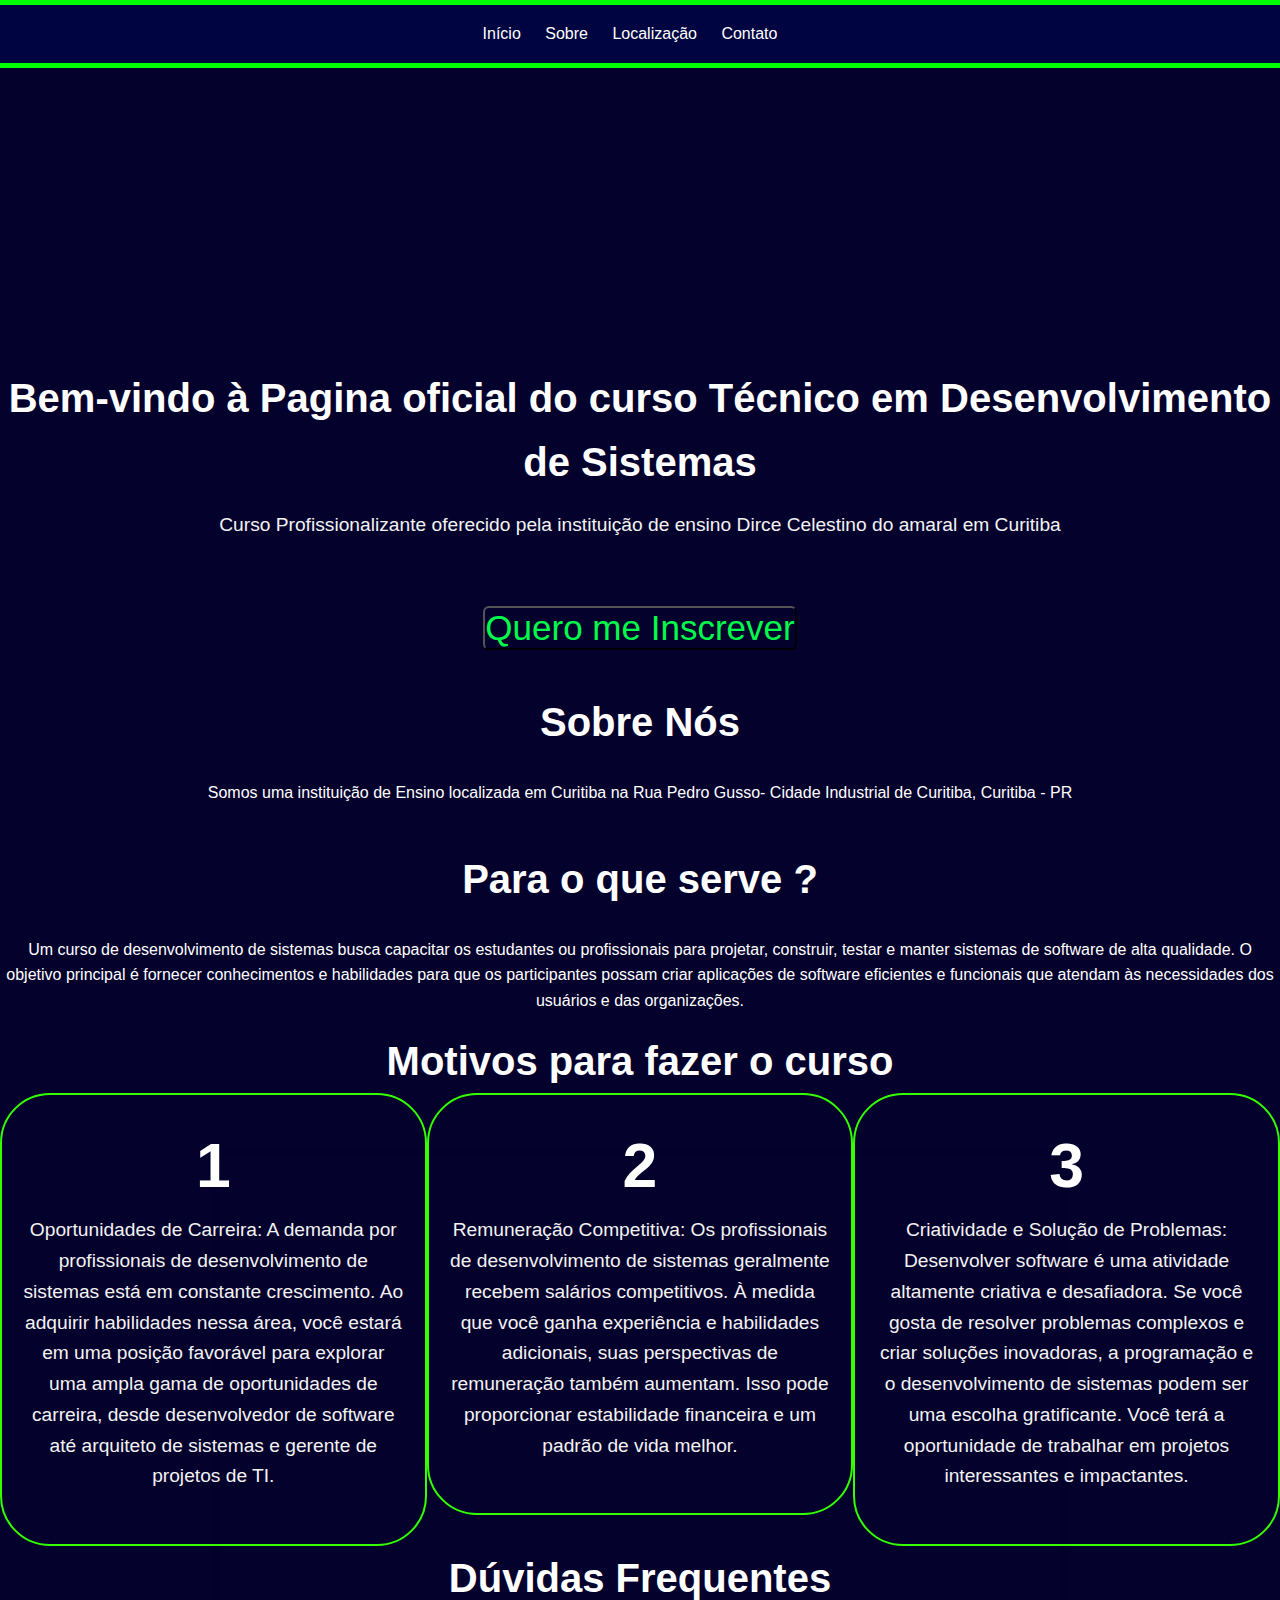
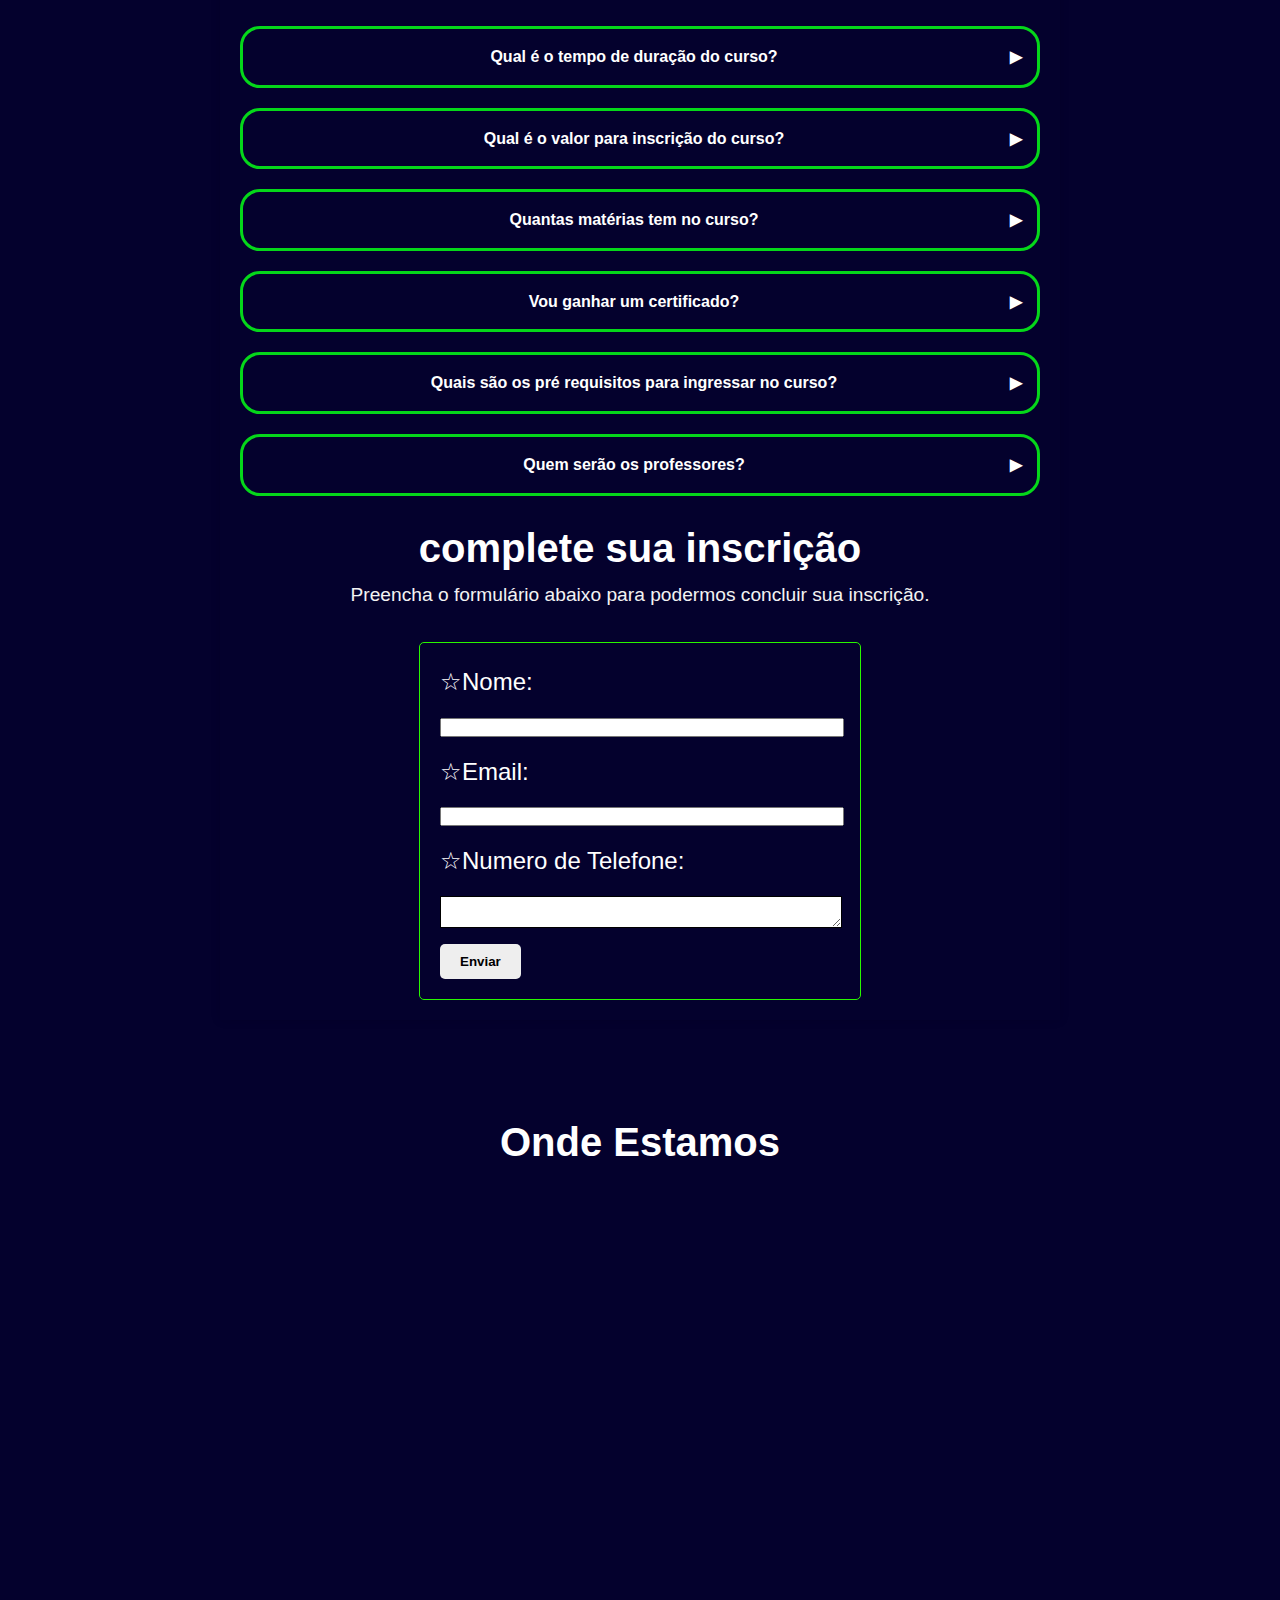
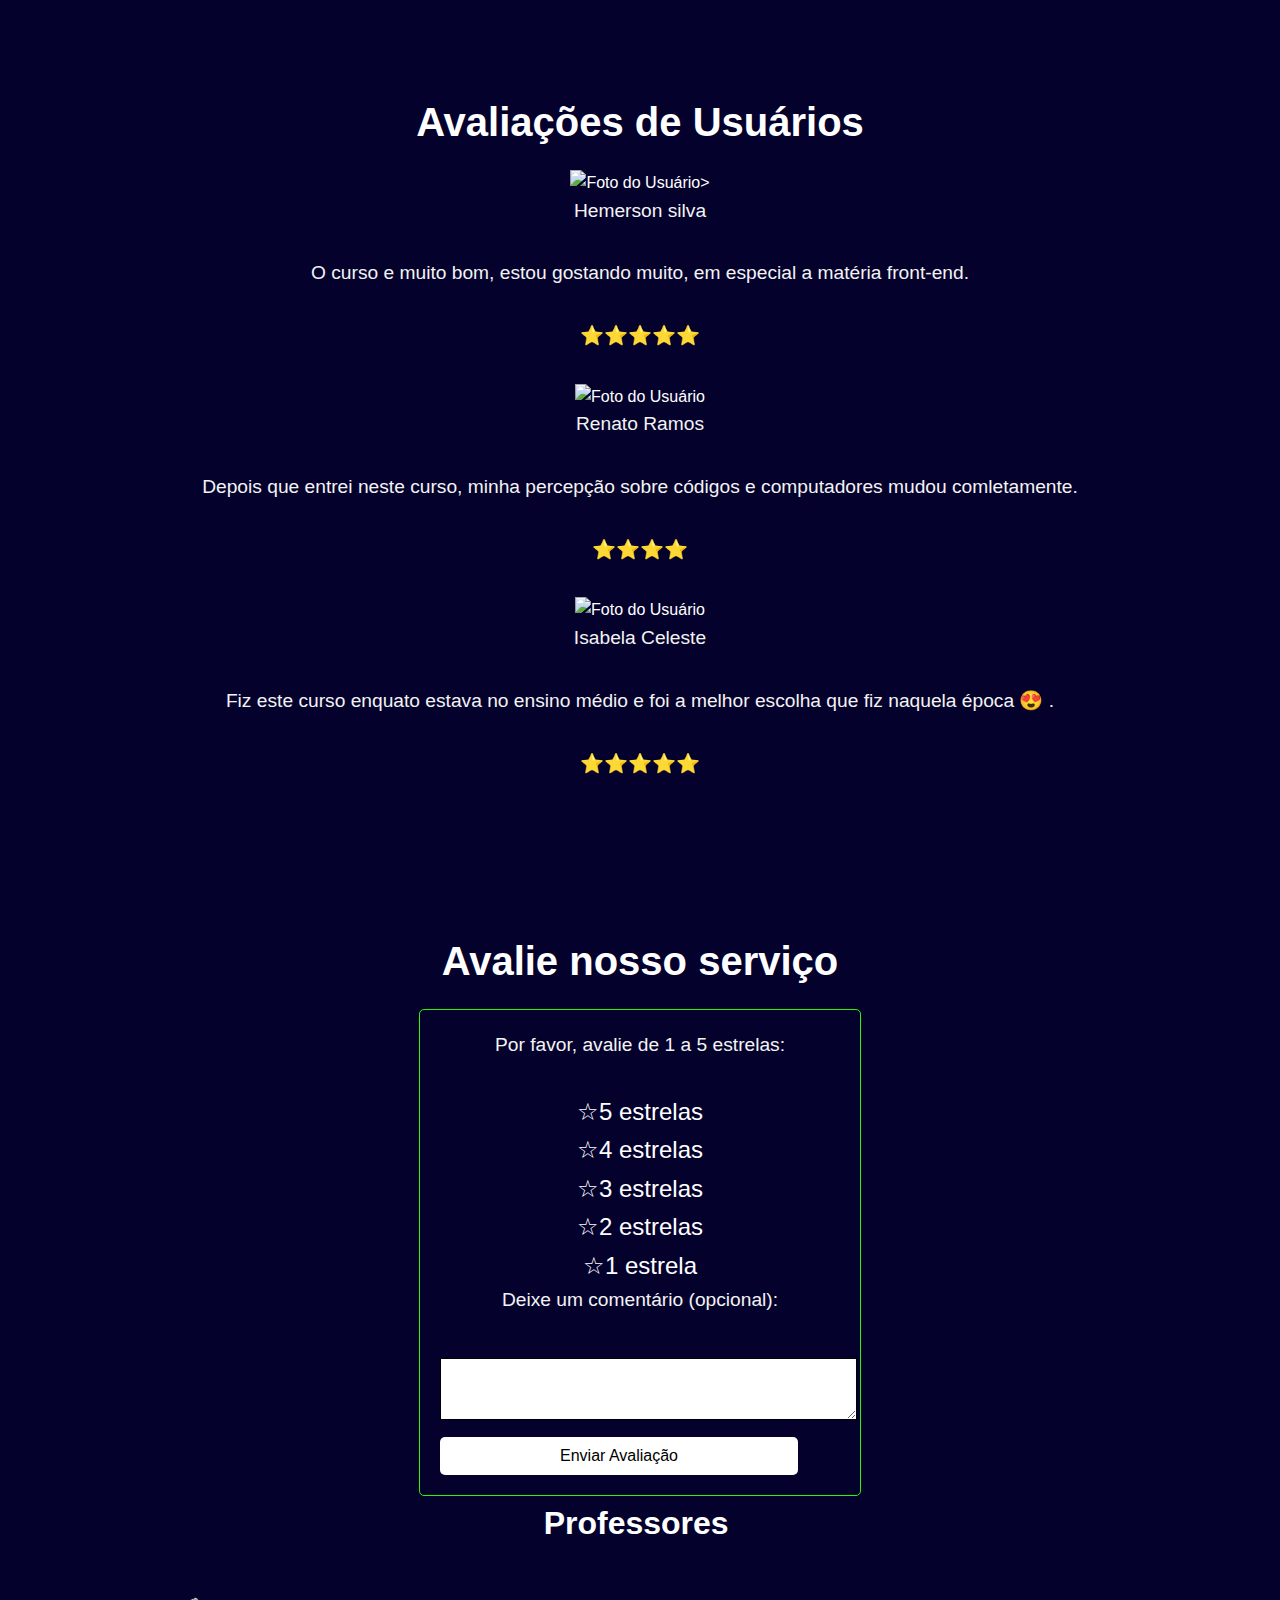
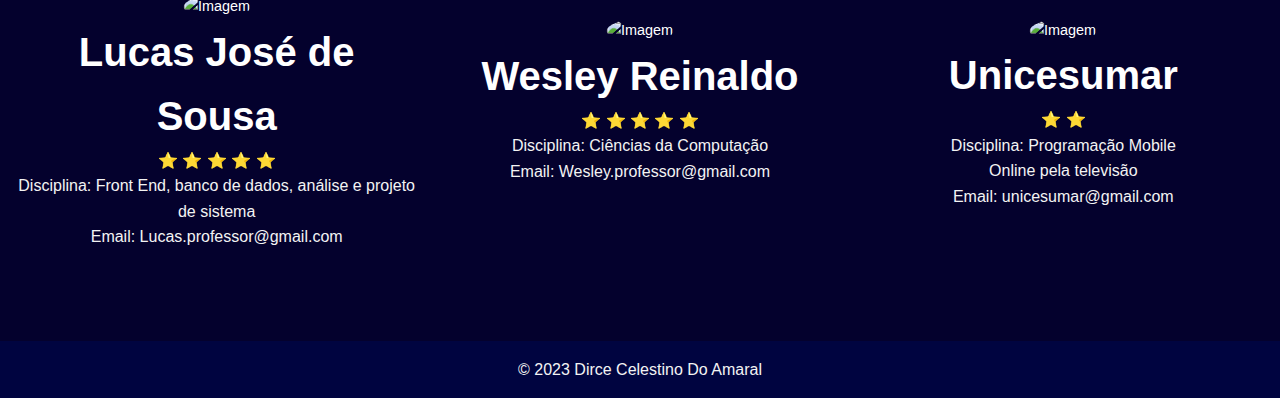
==== commit 0549f082: "Update index.html" ====
--- a/index.html
+++ b/index.html
@@ -3,7 +3,7 @@
     <meta charset="UTF-8">
     <meta name="viewport" content="width=device-width, initial-scale=1.0">
     <title>TDS - DIRCE</title>
-    <link rel="stylesheet" href="hygor.css">
+    <link rel="stylesheet" href="styles.css">
 <div class="barra">
     <header>
         <nav>
--- a/styles.css
+++ b/styles.css
@@ -0,0 +1,538 @@
+ *{
+    margin: 0;
+    padding: 0;
+}
+
+.logo-tds{
+  margin-top: 50px;
+}
+
+.hero {
+    text-align: center;
+    padding: 1rem 0;
+}
+
+.hero h1 {
+    font-size: 2.5rem;
+    margin-bottom: 1rem;
+}
+
+.hero p {
+    font-size: 1.2rem;
+    margin-bottom: 2rem
+}
+
+
+body {
+    font-family:-apple-system, BlinkMacSystemFont, 'Segoe UI', Roboto, Oxygen, Ubuntu, Cantarell, 'Open Sans', 'Helvetica Neue', sans-serif;
+    line-height: 1.6;
+    background-color: #04012d;
+    color: rgb(255, 255, 255);   
+}
+
+header {
+     text-align: center;
+    background-color: rgb(0, 4, 64);
+    color: rgb(0, 0, 0);
+    padding: 1rem 0;
+   }
+ 
+
+
+nav ul :hover {
+color: #00fb4b;
+}
+
+.servico{
+
+margin-top: 150px;
+}
+
+
+nav ul li {
+    display: inline;
+    margin-right: 20px;
+}
+
+nav ul li a {
+    text-decoration: none;
+    color: rgb(255, 255, 255);
+    font-weight: lighter;
+}
+
+
+
+.cta-button {
+    display: inline-block;
+    text-decoration: none;
+    border: none;
+    border-radius: 5px;
+    font-weight: bold;
+    transition: background-color 0.3s ease;
+}
+
+.cta-button:hover {
+    background-color: rgb(255, 255, 255);
+}
+
+
+.about {
+    background-color: rgb();
+    padding: 4rem 0;
+    text-align: center;
+    border-color: #f0f0f0;
+    border-width: 3px;
+}
+
+.services {
+    background-color: #000000;
+  margin-top: 200px;
+}
+
+.services ul {
+    list-style-type: none;
+    color: rgb(255, 255, 255);
+}
+
+.services ul li {
+    font-size: 1.2rem;
+    margin: 1rem 0;
+}
+
+
+.contact {
+    padding: 4rem 0;
+    text-align: center;
+}
+.contact form {
+    text-align: left;
+    margin: 0 auto;
+}
+
+.contact label,
+.contact input,
+.contact textarea {
+    display: block;
+    width: 100%;
+    margin-bottom: 1rem;
+}
+.contact button {
+    background-color: rgb(238, 238, 238);
+    color: rgb(0, 0, 0);
+    border: none;
+    border-radius: 5px;
+    padding: 10px 20px;
+    font-weight: bold;
+    cursor: pointer;
+    transition: background-color 0.3s ease;
+}
+
+.contact button:hover {
+    background-color: rgb(9, 255, 0);
+}
+
+
+footer {
+    background-color: rgb(0, 4, 64);
+    color: #fff;
+    text-align: center;
+    padding: 1rem 0;
+    margin-top: 20px;
+}
+.marcus{
+  background-color: rgb(255, 255, 255);
+  padding: 15px;
+  border-radius: 5px;
+color: rgb(0, 0, 0);
+text-decoration: none;
+    font-family:Arial, sans-serif;
+}
+
+ 
+
+
+
+.marcus:hover{
+  background-color: rgb(0, 255, 21);
+}
+
+.imagem-centralizada {
+            display: block;
+            margin-left: auto;
+            margin-right: auto;
+        }
+
+.imagem-centralizada{
+    border-radius:50px;
+    height:300px
+
+
+
+
+}  
+
+
+.coluna {
+    width: 33.33%;
+    float: left;
+    padding: 20px;
+    box-sizing: border-box;
+}
+
+
+
+
+
+.coluna {
+    background-color: (0, 4, 64);
+    border: 2px solid rgb(51, 255, 0);
+    text-align: center;
+    font-family: Arial, sans-serif;
+     border-radius: 50px;
+}
+
+h2 {
+    color: rgb(255, 255, 255);
+     font-size: 2.5em;
+
+}
+
+p {
+    color: rgb(243, 243, 243);
+}
+.h2{
+    text-align: center;
+}
+
+
+form {
+    max-width: 400px;
+    margin: 0 auto;
+    padding: 20px;
+    background-color: #ff000000;
+    border: 1px solid rgb(41, 247, 0);
+    border-radius: 5px;
+    font-family: Arial, sans-serif;
+}
+
+
+input[type="radio"] {
+    display: none; 
+}
+
+label {
+    font-size: 24px;
+    cursor: pointer;
+}
+
+label::before {
+    content: "\2606"; 
+}
+
+label:hover::before,
+label:hover ~ label::before,
+input[type="radio"]:checked ~ label::before {
+    content: "\2605"; 
+    color: #09ff00; 
+}
+
+
+textarea {
+    margin-top: 10px;
+    margin-right: 10px;
+    border: 1px solid rgb(0, 0, 0);
+}
+
+
+input[type="submit"] {
+    display: block;
+    margin-top: 10px;
+    padding: 10px 120px;
+    background-color: #ffffff; 
+    color: rgb(0, 0, 0); 
+    border: none;
+    border-radius: 5px;
+    cursor: pointer;
+    font-size: 16px;
+    text-align: center;
+}
+
+input[type="submit"]:hover {
+    background-color: #2bff00d3; 
+}
+
+
+.mapa{
+  
+  position: relative;
+  height: 100px;
+  width: auto;
+  margin-bottom: 400px;
+  display: flex;
+  justify-content: center;
+
+}
+.perg{
+  height:10vh ;
+  width: 100%;
+  display: flex;
+  align-items: center;
+  justify-content:center ;
+
+}
+
+
+.container {
+    max-width: 800px;
+    margin: auto;
+    padding: 20px;
+    background-color: rgba(0, 4, 64, 0);
+    box-shadow: 0 0 10px rgba(0, 0, 0, 0.1);
+}
+
+h1 {
+    text-align: center;
+    margin-bottom: 20px;
+}
+
+.faq-item {
+    margin-bottom: 20px;
+}
+
+.question {
+    font-weight: bold;
+    cursor: pointer;
+    padding: 15px;
+    background-color: rgb#04012d;
+    border: 1px solid rgb(5, 215, 26);
+    border-radius: 20px;
+    border-width: 3px;
+}
+
+.answer {
+    display: none;
+    margin-top: 10px;
+    padding: 10px;
+    background-color:rgb(#04012d);
+    border: 1px solid rgb(255, 255, 255);
+    border-radius: 10px;
+    border-width: 3px;
+}
+
+
+.question::after {
+    content: '\25B6'; 
+    float: right;
+    font-weight: bold;
+}
+
+.question.open::after {
+    content: '\25BC'; 
+.duvidas{
+  color: #ffffff;
+}
+.question{
+    color: #ffffff;
+}
+ <
+        body {
+            font-family:cursive;
+            background-color: #f8f8f8;
+            margin: 0;
+            padding: 0;
+            display: flex;
+            justify-content: center;
+            align-items: center;
+            height: 400vh;
+        }
+
+
+        .review-card1 {
+            background-color: rgb(0, 4, 64);
+            box-shadow: 0 4px 6px rgba(0, 0, 0, 0.1);
+            border-radius: 30px;
+            padding: 10px;
+            width: 400px;
+            text-align: center;
+            position: relative;
+            margin: 20px;
+            
+        }
+
+        .user-photo {
+            border-radius: 50%;
+            width: 80px;
+            height: 80px;
+            margin: 0 auto 10px;
+            background-color: #ccc;
+            overflow: hidden;
+           
+            }
+
+        .user-name {
+            font-weight: bold;
+            margin: 0;
+            color: #ccc;
+            font-family: 'Courier New', Courier, monospace;
+        }
+
+        .user-review {
+            margin: 10px 0;
+            color: #ccc;
+            font-family: 'Courier New', Courier, monospace;
+        }
+   
+    .user-rating{
+        color: #ccc;
+        font-family: 'Courier New', Courier, monospace;
+
+    }
+
+ .coluna{
+transform: scale(0.9);
+ }
+ .coluna{
+     transition: cubic-bezier(0.8s);
+     
+ }
+.coluna:hover{
+    transform: scale(1.0);
+}
+.div-coment{
+  padding: 200px;
+  justify-content: center;
+ margin: 0;
+ margin-bottom: 0;
+}
+.fale h1{
+top: -400px;
+}
+
+.profs{
+  margin-top: 20px;
+  margin-bottom: 20px;
+}
+
+
+.teste{
+  display: flex;
+  align-self: center;
+  justify-content: center;
+}
+
+.prof {
+    flex: 1;
+    text-align: center;
+    padding: 10px;
+ position: relative;
+ top: 20px;
+}
+
+.prof img {
+    
+    cursor: pointer;
+    font-size: 100px;
+    position: -ms-page;
+
+   
+}
+
+}
+.barra{  
+    background-color: rgb(0, 255, 4); 
+    color: #fff; 
+    padding: 1px; 
+    text-align: center; 
+    z-index: 100;
+}
+
+.prof-foto{
+  height: 200px;
+  width: 200px;
+  border-radius: 50%;
+}
+
+.subt{
+  font-size: 25px;
+}
+.coluna{
+  font-size: 25px;
+}
+.imagem-container{
+    display: flex;
+    justify-content: space-between;
+    align-items: center;
+    margin: 5px;
+    size: 5px;
+}
+.nome-prof{
+font-size: 40px;
+
+}
+.prof-title{
+  position: relative; 
+  left: 104%; 
+  top: -25px;
+}
+.lc{
+    flex: 1;
+    text-align: center;
+    padding: 10px;
+    position: relative;
+    top: -30px;
+    left: ;
+}
+.wl{
+flex: 1;
+    text-align: center;
+    padding: 10px;
+    position: relative;
+    top: -15px;
+    left: ;
+
+}
+.un{
+flex: 1;
+    text-align: center;
+    padding: 10px;
+    position: relative;
+    top: 10px;
+    left: ;
+}
+.prof-foto{
+transform: scale(0.9);
+ }
+ .prof-foto{
+     transition: cubic-bezier(0.15s);
+     
+ }
+.prof-foto:hover{
+    transform: scale(1.0);}
+
+.botao{
+ color: rgb(255, 255, 255);
+padding: 8px 22px
+    }
+    .botao:hover{
+        transform: scale(0.96);
+    }
+.btext{
+    font-size: 35px;
+    background-color: #04012d;;
+   border-radius: 6px;
+   color: #00fb4b;
+   font-family:-apple-system, BlinkMacSystemFont, 'Segoe UI', Roboto, Oxygen, Ubuntu, Cantarell, 'Open Sans', 'Helvetica Neue', sans-serif;
+
+}
+.barra{
+  
+    position: fixed;
+    top: 0;
+    left: 0;
+    width: 100%;
+    background-color: rgb(0, 255, 4); 
+    color: #fff; 
+    padding:5px 0; 
+    text-align: center; 
+    z-index: 100;
+}
